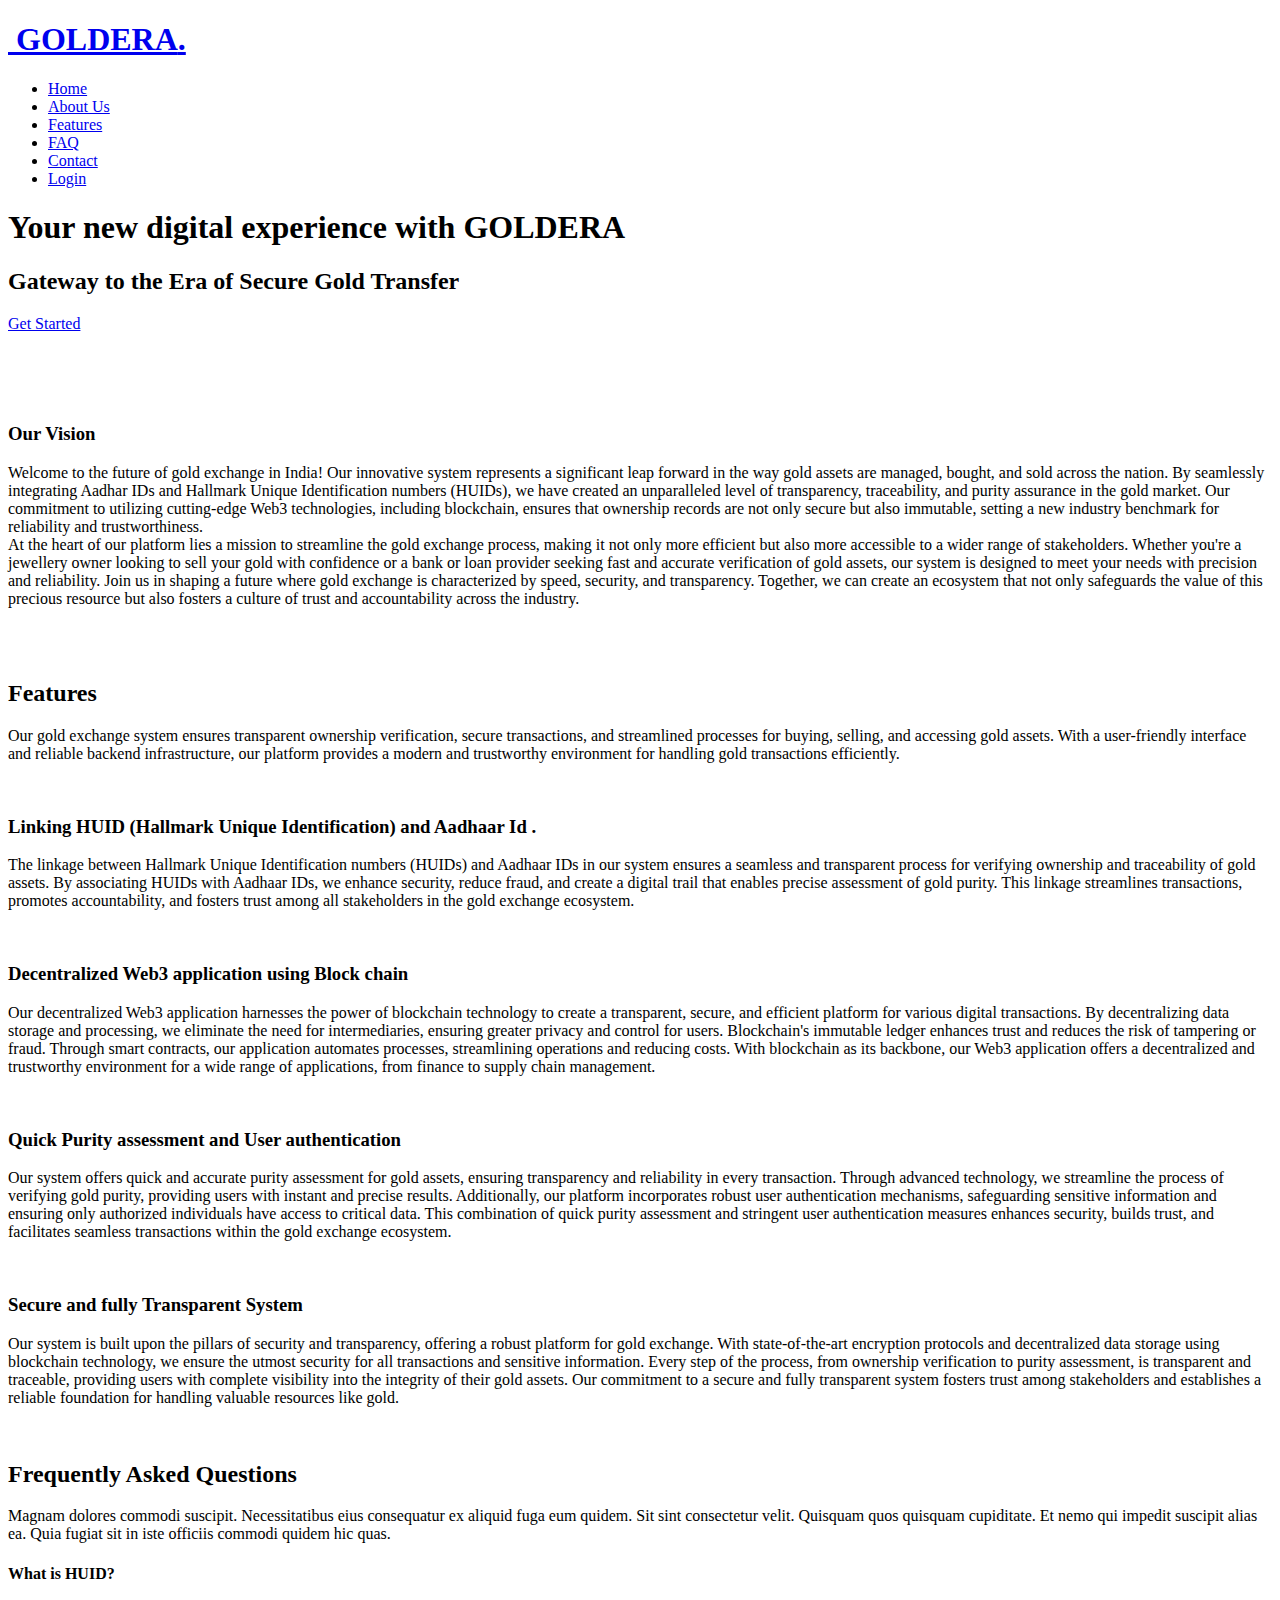
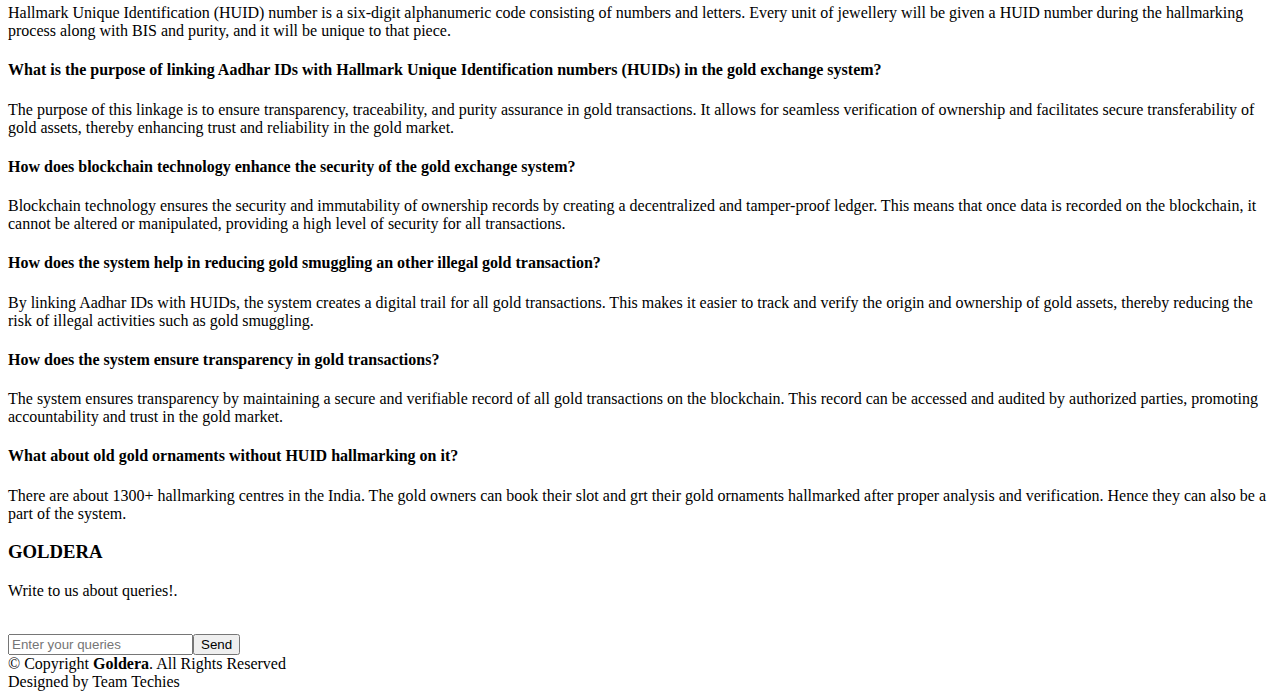
==== index.html @ 52898fe5 "Create index.html" ====
<!DOCTYPE html>
<html lang="en">

<head>
  <meta charset="utf-8">
  <meta content="width=device-width, initial-scale=1.0" name="viewport">
  <title>GOLDERA</title>
  <link href="assets/img/logo.svg" rel="icon">
  <link href="https://fonts.googleapis.com/css?family=Open+Sans:300,300i,400,400i,600,600i,700,700i|Raleway:300,300i,400,400i,500,500i,600,600i,700,700i|Poppins:300,300i,400,400i,500,500i,600,600i,700,700i" rel="stylesheet">

 
  <link href="assets/vendor/aos/aos.css" rel="stylesheet">
  <link href="assets/vendor/bootstrap/css/bootstrap.min.css" rel="stylesheet">
  <link href="assets/vendor/glightbox/css/glightbox.min.css" rel="stylesheet">
  <link href="index.css" rel="stylesheet">

  
</head>

<body>

  
  <header id="header">
    <div class="container d-flex align-items-center justify-content-between">

      <div class="logo">
        <h1><a href="index.html"><img src="assets/img/logo.svg" alt="">  GOLDERA<span>.</span></a></h1>
      </div>

      <nav id="navbar" class="navbar">
        <ul>
          <li><a class="nav-link scrollto active" href="#hero">Home</a></li>
          <li><a class="nav-link scrollto" href="#about">About Us</a></li>
          <li><a class="nav-link scrollto" href="#features">Features</a></li>
          <li><a class="nav-link scrollto" href="#faq">FAQ</a></li>
          <li><a class="nav-link scrollto" href="#footer">Contact</a></li>
          <li><a class="getstarted scrollto" href="#about">Login</a></li>
        </ul>
        <i class="bi bi-list mobile-nav-toggle"></i>
      </nav>

    </div>
  </header>

  <section id="hero">

    <div class="container">
      <div class="row d-flex align-items-center">
      <div class=" col-lg-6 py-5 py-lg-0 order-2 order-lg-1" data-aos="fade-right">
        <h1>Your new digital experience with GOLDERA</h1>
        <h2>Gateway to the Era of Secure Gold Transfer</h2>
        <a href="#about" class="btn-get-started scrollto">Get Started</a>
      </div>
      <div class="col-lg-6 order-1 order-lg-2 hero-img" data-aos="fade-left">
        <img src="assets/img/block1.png" class="img-fluid" alt="">
      </div>
    </div>
    </div>

  </section>
  <br>

  <main id="main">

    <section id="about" class="about section-bg">
      <div class="container">

        <div class="row gy-4">
          <div class="image col-xl-5" data-aos="fade-in"><img src="assets/img/logo.svg" alt=""></div>
          <div class="col-xl-7">
            <br>
            <div class="content d-flex flex-column justify-content-center ps-0 ps-xl-4">
              <h3 data-aos="fade-in" data-aos-delay="100">Our Vision</h3>
              <p data-aos="fade-in">
                Welcome to the future of gold exchange in India! Our innovative system represents a significant leap forward in the way gold assets are managed, bought, and sold across the nation. By seamlessly integrating Aadhar IDs and Hallmark Unique Identification numbers (HUIDs), we have created an unparalleled level of transparency, traceability, and purity assurance in the gold market. Our commitment to utilizing cutting-edge Web3 technologies, including blockchain, ensures that ownership records are not only secure but also immutable, setting a new industry benchmark for reliability and trustworthiness. <br>

At the heart of our platform lies a mission to streamline the gold exchange process, making it not only more efficient but also more accessible to a wider range of stakeholders. Whether you're a jewellery owner looking to sell your gold with confidence or a bank or loan provider seeking fast and accurate verification of gold assets, our system is designed to meet your needs with precision and reliability.

Join us in shaping a future where gold exchange is characterized by speed, security, and transparency. Together, we can create an ecosystem that not only safeguards the value of this precious resource but also fosters a culture of trust and accountability across the industry. 
              </p>
            </div>
          </div>
        </div>

      </div>
    </section>
    <br><br>
    
    <section id="features" class="features section-bg">
      <div class="container">

        <div class="section-title">
          <h2 data-aos="fade-in">Features</h2>
          <p data-aos="fade-in">Our gold exchange system ensures transparent ownership verification, secure transactions, and streamlined processes for buying, selling, and accessing gold assets. With a user-friendly interface and reliable backend infrastructure, our platform provides a modern and trustworthy environment for handling gold transactions efficiently.</p>
        </div>

        <div class="row content">
          <div class="col-md-5" data-aos="fade-right">
            <img src="assets/img/aadhaarhuid.png" class="img-fluid" alt="">
          </div>
          <div class="col-md-7 pt-4" data-aos="fade-left">
            <h3>Linking HUID (Hallmark Unique Identification) and Aadhaar Id .</h3>
            <p>
              The linkage between Hallmark Unique Identification numbers (HUIDs) and Aadhaar IDs in our system ensures a seamless and transparent process for verifying ownership and traceability of gold assets. By associating HUIDs with Aadhaar IDs, we enhance security, reduce fraud, and create a digital trail that enables precise assessment of gold purity. This linkage streamlines transactions, promotes accountability, and fosters trust among all stakeholders in the gold exchange ecosystem.
            </p>
          </div>
        </div>

        <div class="row content">
          <div class="col-md-5 order-1 order-md-2" data-aos="fade-left">
            <img src="assets/img/blockchainlink.png" class="img-fluid" alt="">
          </div>
          <div class="col-md-7 pt-5 order-2 order-md-1" data-aos="fade-right">
            <h3>Decentralized Web3 application using Block chain</h3>
            <p>
              Our decentralized Web3 application harnesses the power of blockchain technology to create a transparent, secure, and efficient platform for various digital transactions. By decentralizing data storage and processing, we eliminate the need for intermediaries, ensuring greater privacy and control for users. Blockchain's immutable ledger enhances trust and reduces the risk of tampering or fraud. Through smart contracts, our application automates processes, streamlining operations and reducing costs. With blockchain as its backbone, our Web3 application offers a decentralized and trustworthy environment for a wide range of applications, from finance to supply chain management.
            </p>
          </div>
        </div>

        <div class="row content">
          <div class="col-md-5" data-aos="fade-right">
            <img src="assets/img/puritycheck.png" class="img-fluid" alt="">
          </div>
          <div class="col-md-7 pt-5" data-aos="fade-left">
            <h3>Quick Purity assessment and User authentication</h3>
            <p>Our system offers quick and accurate purity assessment for gold assets, ensuring transparency and reliability in every transaction. Through advanced technology, we streamline the process of verifying gold purity, providing users with instant and precise results. Additionally, our platform incorporates robust user authentication mechanisms, safeguarding sensitive information and ensuring only authorized individuals have access to critical data. This combination of quick purity assessment and stringent user authentication measures enhances security, builds trust, and facilitates seamless transactions within the gold exchange ecosystem.</p>
          </div>
        </div>

        <div class="row content">
          <div class="col-md-5 order-1 order-md-2" data-aos="fade-left">
            <img src="assets/img/secure.png" class="img-fluid" alt="">
          </div>
          <div class="col-md-7 pt-5 order-2 order-md-1" data-aos="fade-right">
            <h3>Secure and fully Transparent System</h3>
            <p>             
              Our system is built upon the pillars of security and transparency, offering a robust platform for gold exchange. With state-of-the-art encryption protocols and decentralized data storage using blockchain technology, we ensure the utmost security for all transactions and sensitive information. Every step of the process, from ownership verification to purity assessment, is transparent and traceable, providing users with complete visibility into the integrity of their gold assets. Our commitment to a secure and fully transparent system fosters trust among stakeholders and establishes a reliable foundation for handling valuable resources like gold.
            </p>
            
          </div>
        </div>

      </div>
    </section>
    <br>
        

    <section id="faq" class="faq section-bg">
      <div class="container">

        <div class="section-title">
          <h2 data-aos="fade-in">Frequently Asked Questions</h2>
          <p data-aos="fade-in">Magnam dolores commodi suscipit. Necessitatibus eius consequatur ex aliquid fuga eum quidem. Sit sint consectetur velit. Quisquam quos quisquam cupiditate. Et nemo qui impedit suscipit alias ea. Quia fugiat sit in iste officiis commodi quidem hic quas.</p>
        </div>

        <div class="row faq-item d-flex align-items-stretch" data-aos="fade-up">
          <div class="col-lg-5">
            <i class="bx bx-help-circle"></i>
            <h4>What is HUID?</h4>
          </div>
          <div class="col-lg-7">
            <p>
              Hallmark Unique Identification (HUID) number is a six-digit alphanumeric code consisting of numbers and letters. 
              Every unit of jewellery will be given a HUID number during the hallmarking process along with BIS and purity, and it will be unique to that piece.
            </p>
          </div>
        </div>

        <div class="row faq-item d-flex align-items-stretch" data-aos="fade-up" data-aos-delay="100">
          <div class="col-lg-5">
            <i class="bx bx-help-circle"></i>
            <h4>What is the purpose of linking Aadhar IDs with Hallmark Unique Identification numbers (HUIDs) in the gold exchange system?</h4>
          </div>
          <div class="col-lg-7">
            <p>
              The purpose of this linkage is to ensure transparency, traceability, and purity assurance in gold transactions. It allows for seamless verification of ownership and facilitates secure transferability of gold assets, thereby enhancing trust and reliability in the gold market.
            </p>
          </div>
        </div>

        <div class="row faq-item d-flex align-items-stretch" data-aos="fade-up" data-aos-delay="200">
          <div class="col-lg-5">
            <i class="bx bx-help-circle"></i>
            <h4>How does blockchain technology enhance the security of the gold exchange system?</h4>
          </div>
          <div class="col-lg-7">
            <p>
              Blockchain technology ensures the security and immutability of ownership records by creating a decentralized and tamper-proof ledger. This means that once data is recorded on the blockchain, it cannot be altered or manipulated, providing a high level of security for all transactions.
            </p>
          </div>
        </div>

        <div class="row faq-item d-flex align-items-stretch" data-aos="fade-up" data-aos-delay="300">
          <div class="col-lg-5">
            <i class="bx bx-help-circle"></i>
            <h4>How does the system help in reducing gold smuggling an other illegal gold transaction?</h4>
          </div>
          <div class="col-lg-7">
            <p>
              By linking Aadhar IDs with HUIDs, the system creates a digital trail for all gold transactions. This makes it easier to track and verify the origin and ownership of gold assets, thereby reducing the risk of illegal activities such as gold smuggling.
            </p>
          </div>
        </div>

        <div class="row faq-item d-flex align-items-stretch" data-aos="fade-up" data-aos-delay="400">
          <div class="col-lg-5">
            <i class="bx bx-help-circle"></i>
            <h4>How does the system ensure transparency in gold transactions?</h4>
          </div>
          <div class="col-lg-7">
            <p>
              The system ensures transparency by maintaining a secure and verifiable record of all gold transactions on the blockchain. This record can be accessed and audited by authorized parties, promoting accountability and trust in the gold market.
            </p>
          </div>
        </div>

        <div class="row faq-item d-flex align-items-stretch" data-aos="fade-up" data-aos-delay="400">
          <div class="col-lg-5">
            <i class="bx bx-help-circle"></i>
            <h4>What about old gold ornaments without HUID hallmarking on it?</h4>
          </div>
          <div class="col-lg-7">
            <p>
              There are about 1300+ hallmarking centres in the India. The gold owners can book their slot and grt their gold ornaments hallmarked after proper analysis and verification. Hence they can also be a part of the system.
            </p>
          </div>
        </div>

      </div>
    </section>

    

  </main>

  
  <footer id="footer">

    <div class="footer-top">

      <div class="container">

        <div class="row  justify-content-center">
          <div class="col-lg-6">
            <h3>GOLDERA</h3>
            <p>Write to us about queries!.</p><br>
          </div>
        </div>

        <div class="row footer-newsletter justify-content-center">
          <div class="col-lg-6">
            <form action="" method="post">
              <input type="text" name="email" placeholder="Enter your queries"><input type="submit" value="Send">
            </form>
          </div>
        </div>

      </div>
    </div>

    <div class="container footer-bottom clearfix">
      <div class="copyright">
        &copy; Copyright <strong><span>Goldera</span></strong>. All Rights Reserved
      </div>
      <div class="credits">
       
        Designed by <a>Team Techies</a>
      </div>
    </div>
  </footer>

  <a href="#" class="back-to-top d-flex align-items-center justify-content-center"><i class="bi bi-arrow-up-short"></i></a>

 
  <script src="assets/vendor/aos/aos.js"></script>
  <script src="assets/vendor/glightbox/js/glightbox.min.js"></script>
  <script src="assets/vendor/swiper/swiper-bundle.min.js"></script>
  <script src="main.js"></script>

</body>

</html>
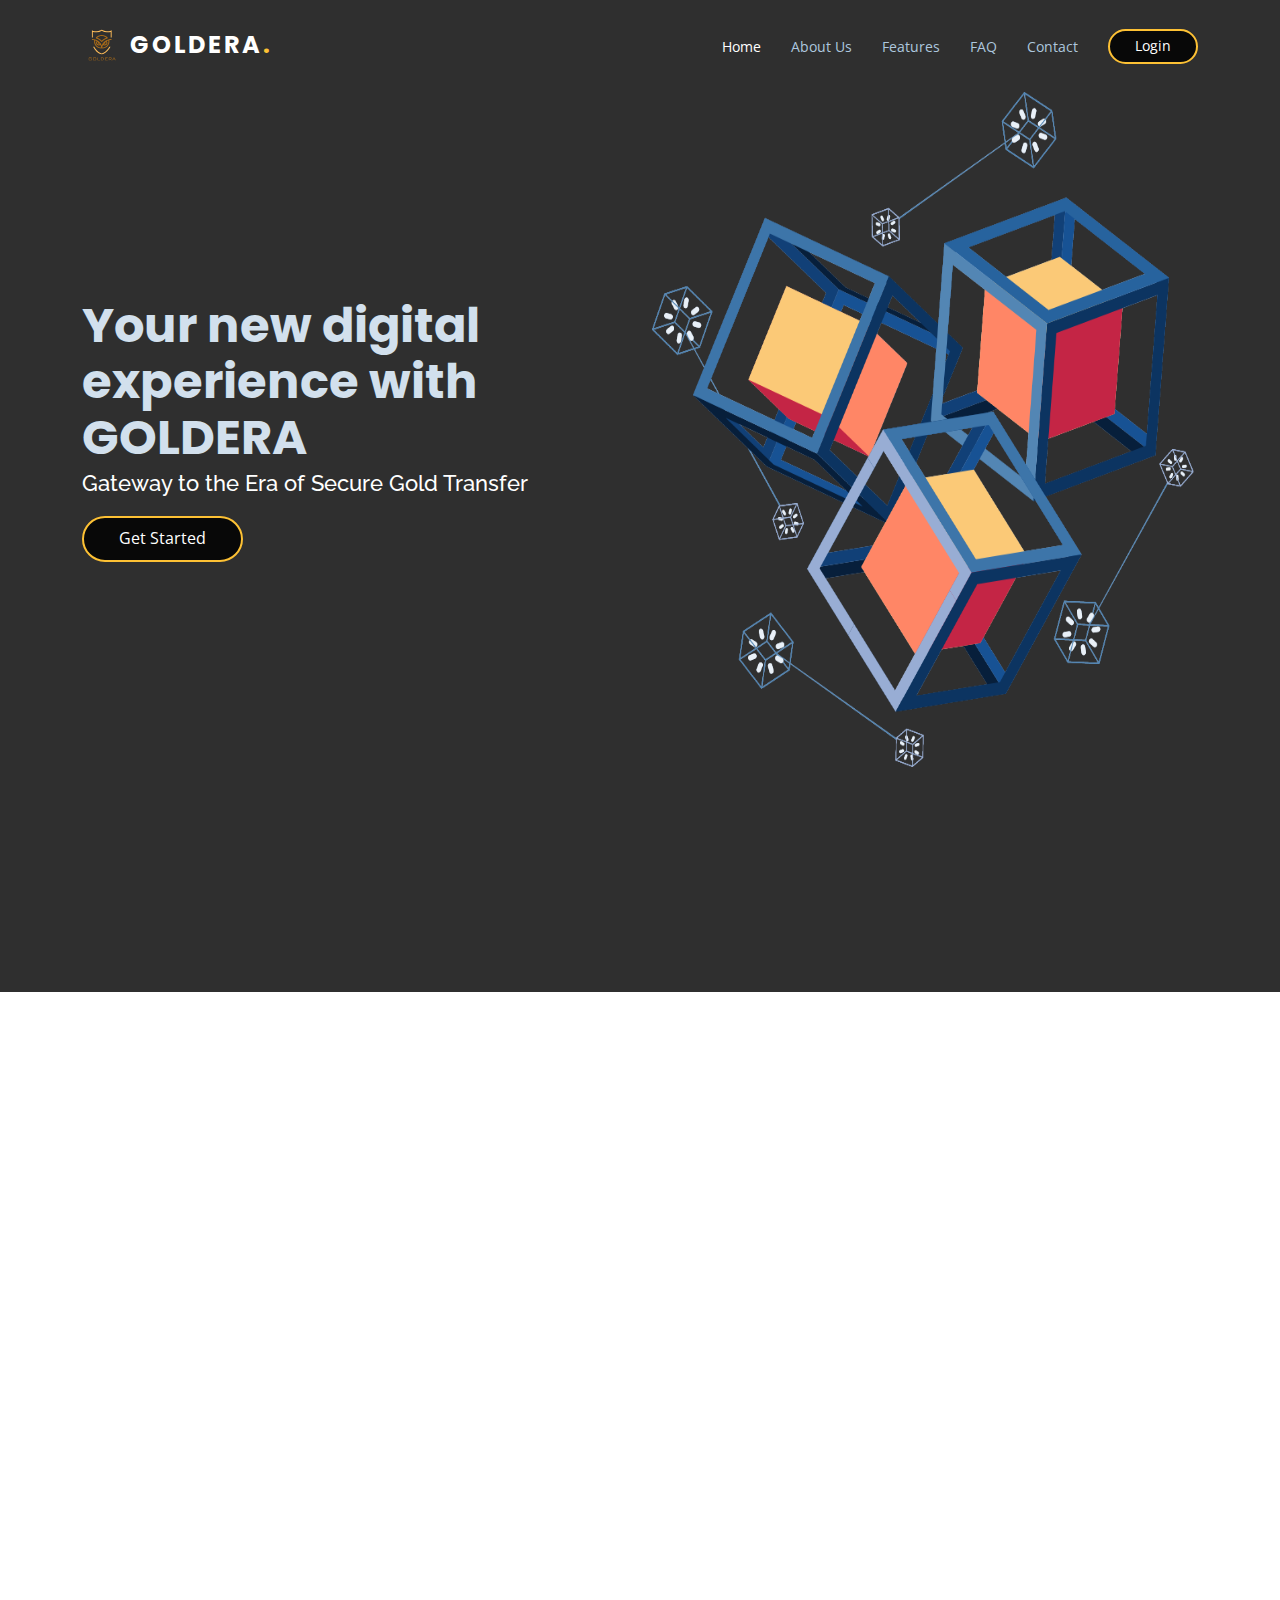
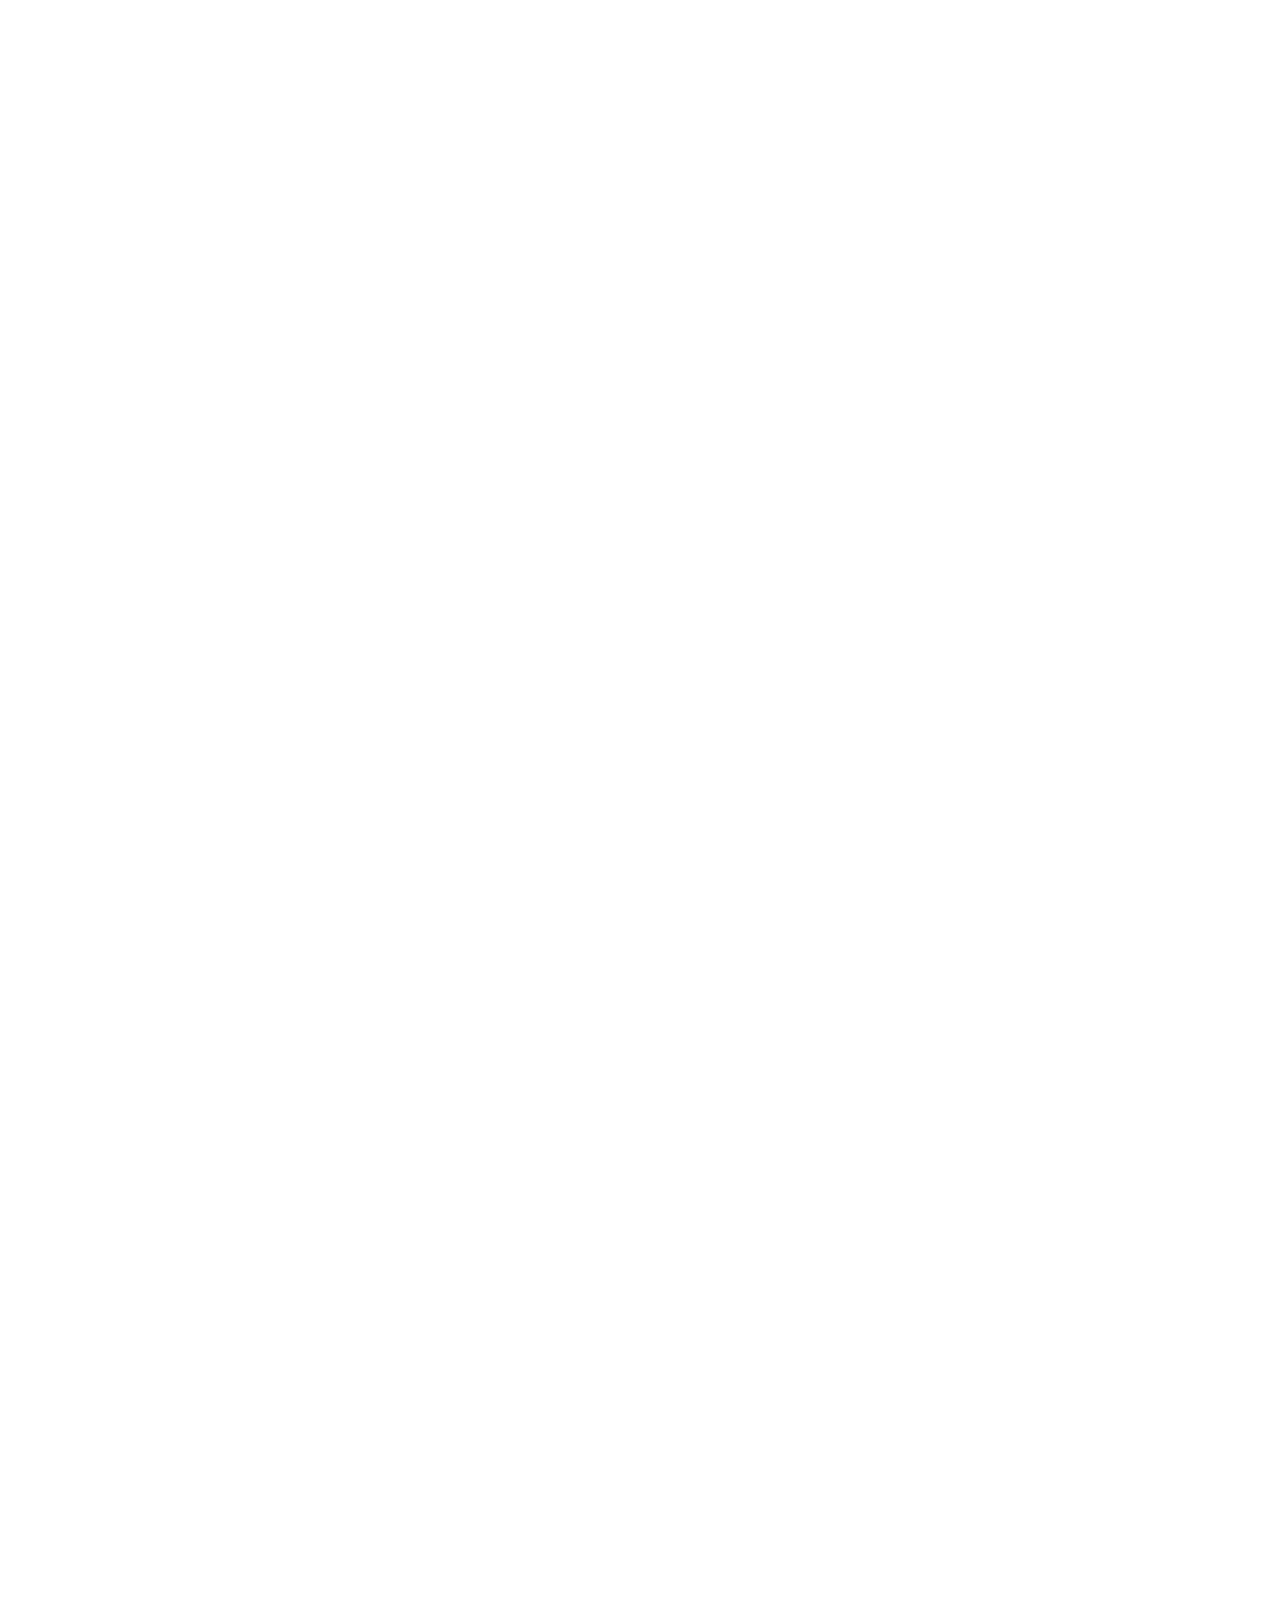
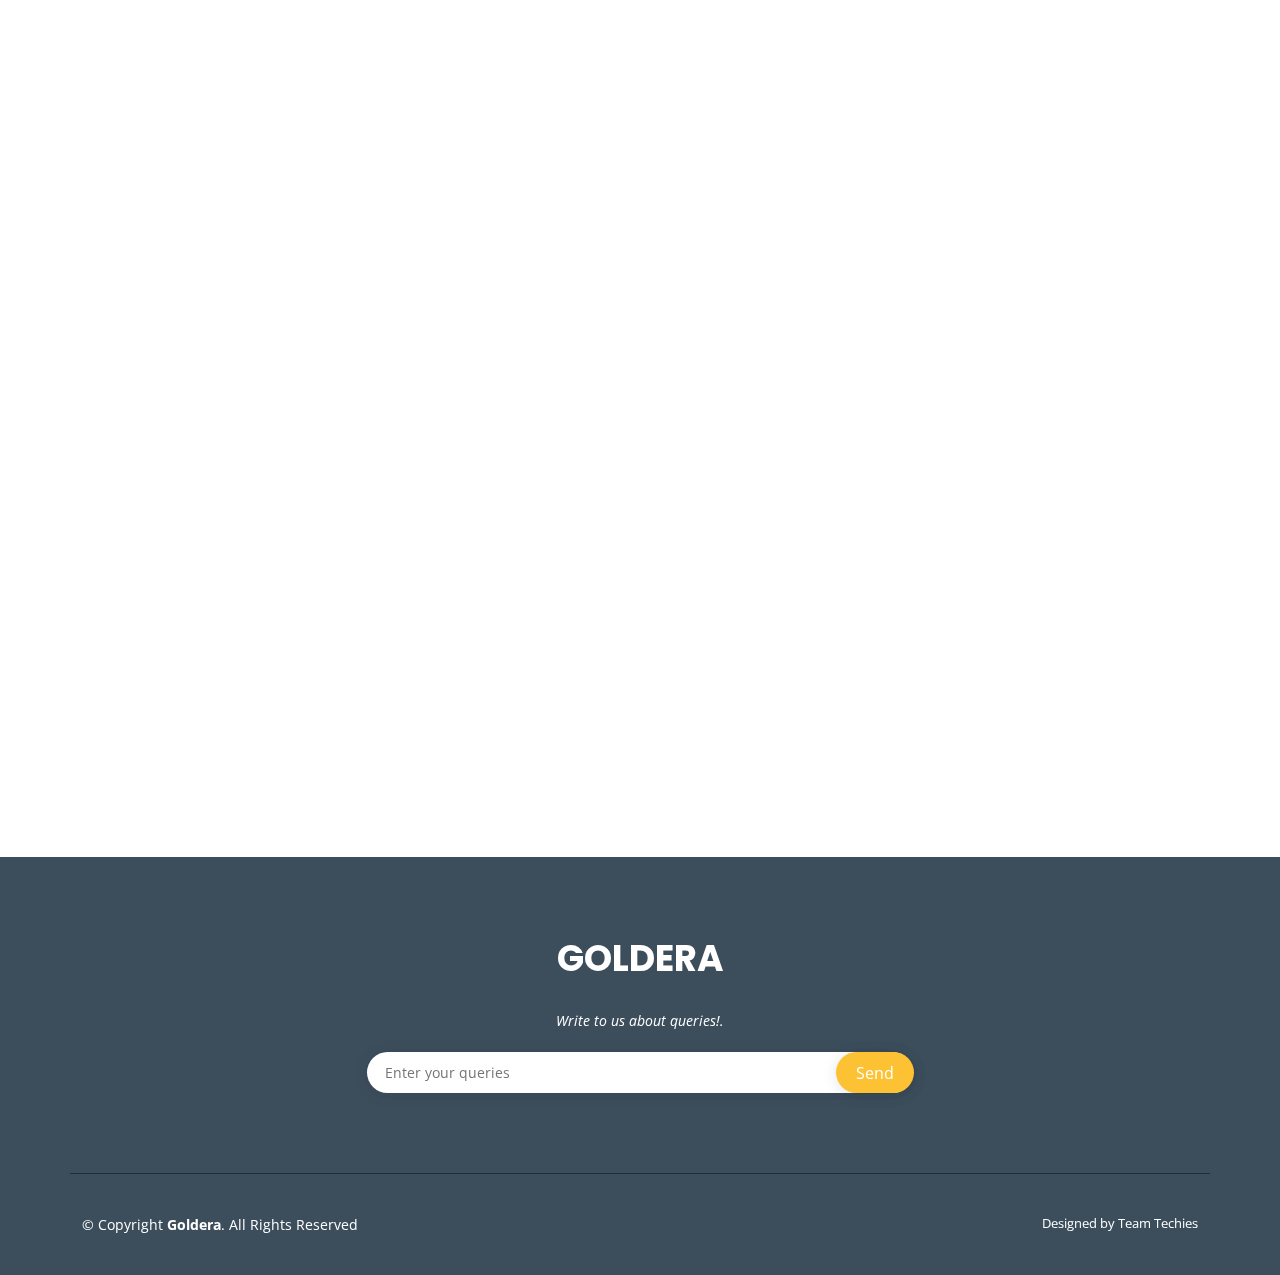
==== commit 39ac54b3: "Update index.html" ====
--- a/index.html
+++ b/index.html
@@ -34,7 +34,7 @@
           <li><a class="nav-link scrollto" href="#features">Features</a></li>
           <li><a class="nav-link scrollto" href="#faq">FAQ</a></li>
           <li><a class="nav-link scrollto" href="#footer">Contact</a></li>
-          <li><a class="getstarted scrollto" href="#about">Login</a></li>
+          <li><a class="getstarted scrollto" href="Homelogin/Homelogin.html">Login</a></li>
         </ul>
         <i class="bi bi-list mobile-nav-toggle"></i>
       </nav>
--- a/index.css
+++ b/index.css
@@ -0,0 +1,314 @@
+body {
+    font-family: "Open Sans", sans-serif;
+    color: #444444;
+    overflow-x: hidden;
+  }
+  
+  a {
+    color: #fdc134;
+    text-decoration: none;
+  }
+  
+  a:hover {
+    color: #fdd067;
+    text-decoration: none;
+  }
+  
+  h1,
+  h2,
+  h3,
+  h4,
+  h5,
+  h6 {
+    font-family: "Raleway", sans-serif;
+  }
+  
+  
+  
+  #header {
+    z-index: 997;
+    transition: all 0.5s;
+    padding: 16px 0;
+    background: rgba(0, 0, 0, 0.816);
+    ;
+  }
+  
+  #header .logo h1 {
+    font-size: 24px;
+    margin: 0;
+    padding: 10px 0;
+    line-height: 1;
+    font-weight: 700;
+    letter-spacing: 3px;
+    text-transform: uppercase;
+    font-family: "Poppins", sans-serif;
+  }
+  
+  #header .logo h1 a,
+  #header .logo h1 a:hover {
+    color: #fff;
+    text-decoration: none;
+  }
+  
+  #header .logo h1 a span,
+  #header .logo h1 a:hover span {
+    color: #fdc134;
+  }
+  
+  #header .logo img {
+    padding: 0;
+    margin: 0;
+    max-height: 40px;
+  }
+  
+  
+  .navbar {
+    padding: 0;
+  }
+  
+  .navbar ul {
+    margin: 0;
+    padding: 0;
+    display: flex;
+    list-style: none;
+    align-items: center;
+  }
+  
+  .navbar li {
+    position: relative;
+  }
+  
+  .navbar a,
+  .navbar a:focus {
+    display: flex;
+    align-items: center;
+    justify-content: space-between;
+    padding: 10px 0 10px 30px;
+    font-size: 14px;
+    color: #adc7de;
+    white-space: nowrap;
+    transition: 0.3s;
+  }
+  
+  .navbar a i,
+  .navbar a:focus i {
+    font-size: 12px;
+    line-height: 0;
+    margin-left: 5px;
+  }
+  
+  .navbar a:hover,
+  .navbar .active,
+  .navbar .active:focus,
+  .navbar li:hover>a {
+    color: #fff;
+  }
+  
+  .navbar .getstarted,
+  .navbar .getstarted:focus {
+    background: rgba(0, 0, 0, 0.816);
+    color: #fff;
+    padding: 4px 25px 6px 25px;
+    margin-left: 30px;
+    border-radius: 50px;
+    border: 2px solid #fdc134;
+  }
+  
+  .navbar .getstarted:hover,
+  .navbar .getstarted:focus:hover {
+    background: #fdc134;
+    color: #213b52;
+  }
+  
+  #hero {
+    width: 100%;
+    height: 100vh;
+    padding: 0 0 0 0;
+    background-color: rgba(0, 0, 0, 0.816);
+    /
+  }
+  
+  #hero h1 {
+    margin: 0 0 15px 0;
+    font-size: 48px;
+    font-weight: 700;
+    line-height: 56px; 
+    color: #d2e0ed;
+    font-family: "Poppins", sans-serif;
+  }
+  
+  #hero h2 {
+    color: #fff;
+    margin-bottom: 30px;
+    font-size: 22px;
+    font-weight: 400px;
+    line-height: 5px;
+  }
+  
+  #hero .btn-get-started {
+    background: rgba(0, 0, 0, 0.816);
+    color: #fff;
+    border-radius: 50px;
+    padding: 8px 35px 10px 35px;
+    border: 2px solid #fdc134;
+    transition: all ease-in-out 0.3s;
+    display: inline-block;
+  
+  }
+  
+  #hero .btn-get-started:hover {
+    background: transparent;
+    background: #fdc134;
+    color: #213b52;
+  }
+  
+  #hero .hero-img img {
+    width: 100%;
+    height: 75vh;
+  }
+  
+  
+  .about .content h3 {
+    font-weight: 700;
+    font-size: 34px;
+    color: #213b52;
+  }
+  
+  .about .content p {
+    margin-bottom: 0;
+  }
+  
+  .about .image {
+    background: url("") center center no-repeat;
+    background-size: cover;
+    min-height: 350px;
+  }
+  
+  .faq .faq-item {
+    margin: 20px 0;
+    padding: 20px 0;
+    border-bottom: 1px solid #dde8f1;
+  }
+  
+  .faq .faq-item i {
+    color: #9bbbd7;
+    font-size: 20px;
+    float: left;
+    line-height: 0;
+    padding: 13px 0 0 0;
+    margin: 0;
+  }
+  
+  .faq .faq-item h4 {
+    font-size: 16px;
+    line-height: 26px;
+    font-weight: 500;
+    margin: 0 0 10px 28px;
+    font-family: "Poppins", sans-serif;
+  }
+  
+  .faq .faq-item p {
+    font-size: 15px;
+  }
+  
+  
+  #footer {
+    background: url("../img/footer-bg.jpg") center center no-repeat;
+    color: #fff;
+    font-size: 14px;
+    position: relative;
+  }
+  
+  #footer::before {
+    content: "";
+    position: absolute;
+    left: 0;
+    right: 0;
+    top: 0;
+    bottom: 0;
+    background: rgba(26, 46, 64, 0.85);
+    z-index: 1;
+  }
+  
+  #footer .footer-top {
+    position: relative;
+    z-index: 2;
+    text-align: center;
+    padding: 80px 0;
+  }
+  
+  #footer .footer-top h3 {
+    font-size: 36px;
+    font-weight: 700;
+    color: #fff;
+    position: relative;
+    font-family: "Poppins", sans-serif;
+    padding-bottom: 0;
+    margin-bottom: 0;
+  }
+  
+  #footer .footer-top p {
+    font-size: 15;
+    font-style: italic;
+    margin: 30px 0 0 0;
+    padding: 0;
+  }
+  
+  
+  #footer .footer-top .footer-newsletter form {
+    background: #fff;
+    padding: 6px 10px;
+    position: relative;
+    border-radius: 50px;
+    box-shadow: 0px 2px 15px rgba(0, 0, 0, 0.1);
+    text-align: left;
+  }
+  
+  #footer .footer-top .footer-newsletter form input[type=text] {
+    border: 0;
+    padding: 4px 8px;
+    width: calc(100% - 100px);
+  }
+  
+  #footer .footer-top .footer-newsletter form input[type=submit] {
+    position: absolute;
+    top: 0;
+    right: -1px;
+    bottom: 0;
+    border: 0;
+    background: none;
+    font-size: 16px;
+    padding: 0 20px;
+    background: #fdc134;
+    color: #fff;
+    transition: 0.3s;
+    border-radius: 50px;
+    box-shadow: 0px 2px 15px rgba(0, 0, 0, 0.1);
+  }
+  
+  #footer .footer-top .footer-newsletter form input[type=submit]:hover {
+    background: #fcb102;
+  }
+  
+  
+  
+  #footer .footer-bottom {
+    border-top: 1px solid #1a2e40;
+    z-index: 2;
+    position: relative;
+    padding-top: 40px;
+    padding-bottom: 40px;
+  }
+  
+  #footer .copyright {
+    text-align: center;
+    float: left;
+  }
+  
+  #footer .credits {
+    float: right;
+    text-align: center;
+    font-size: 13px;
+  }
+  
+  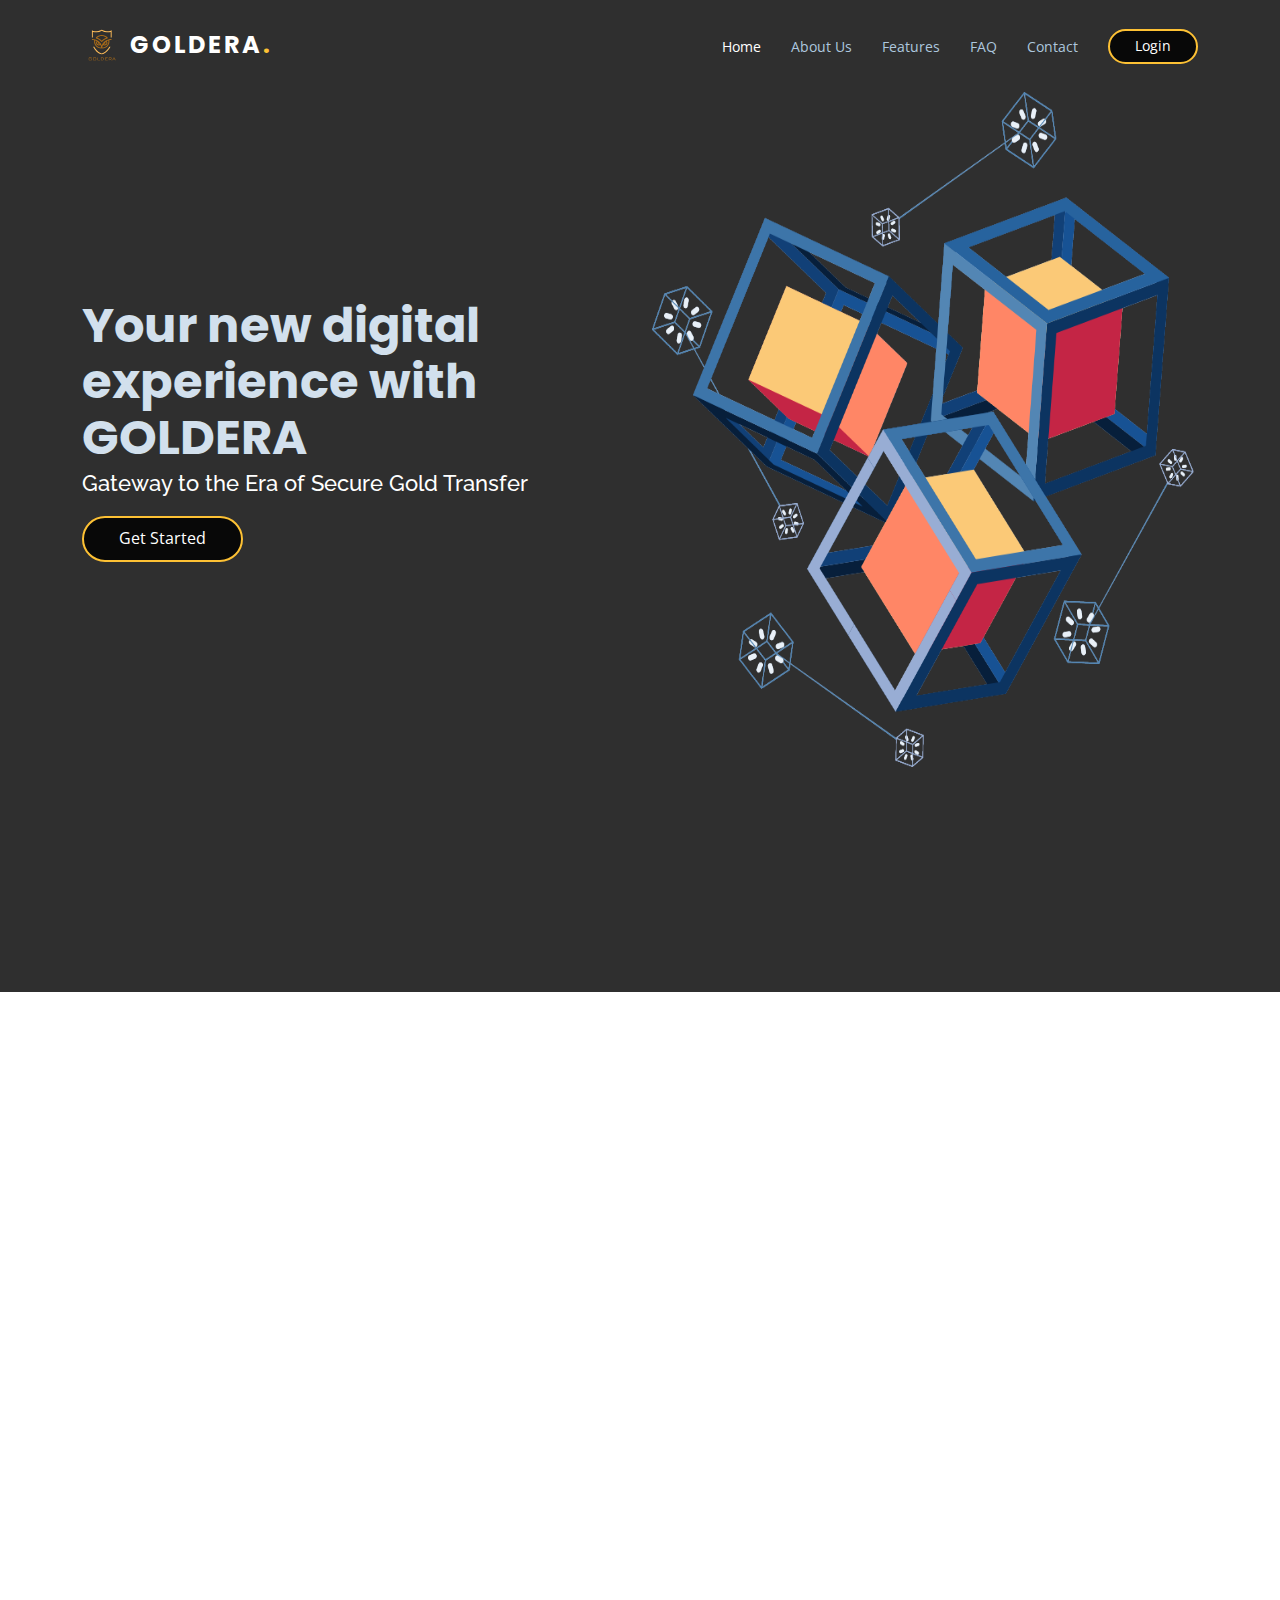
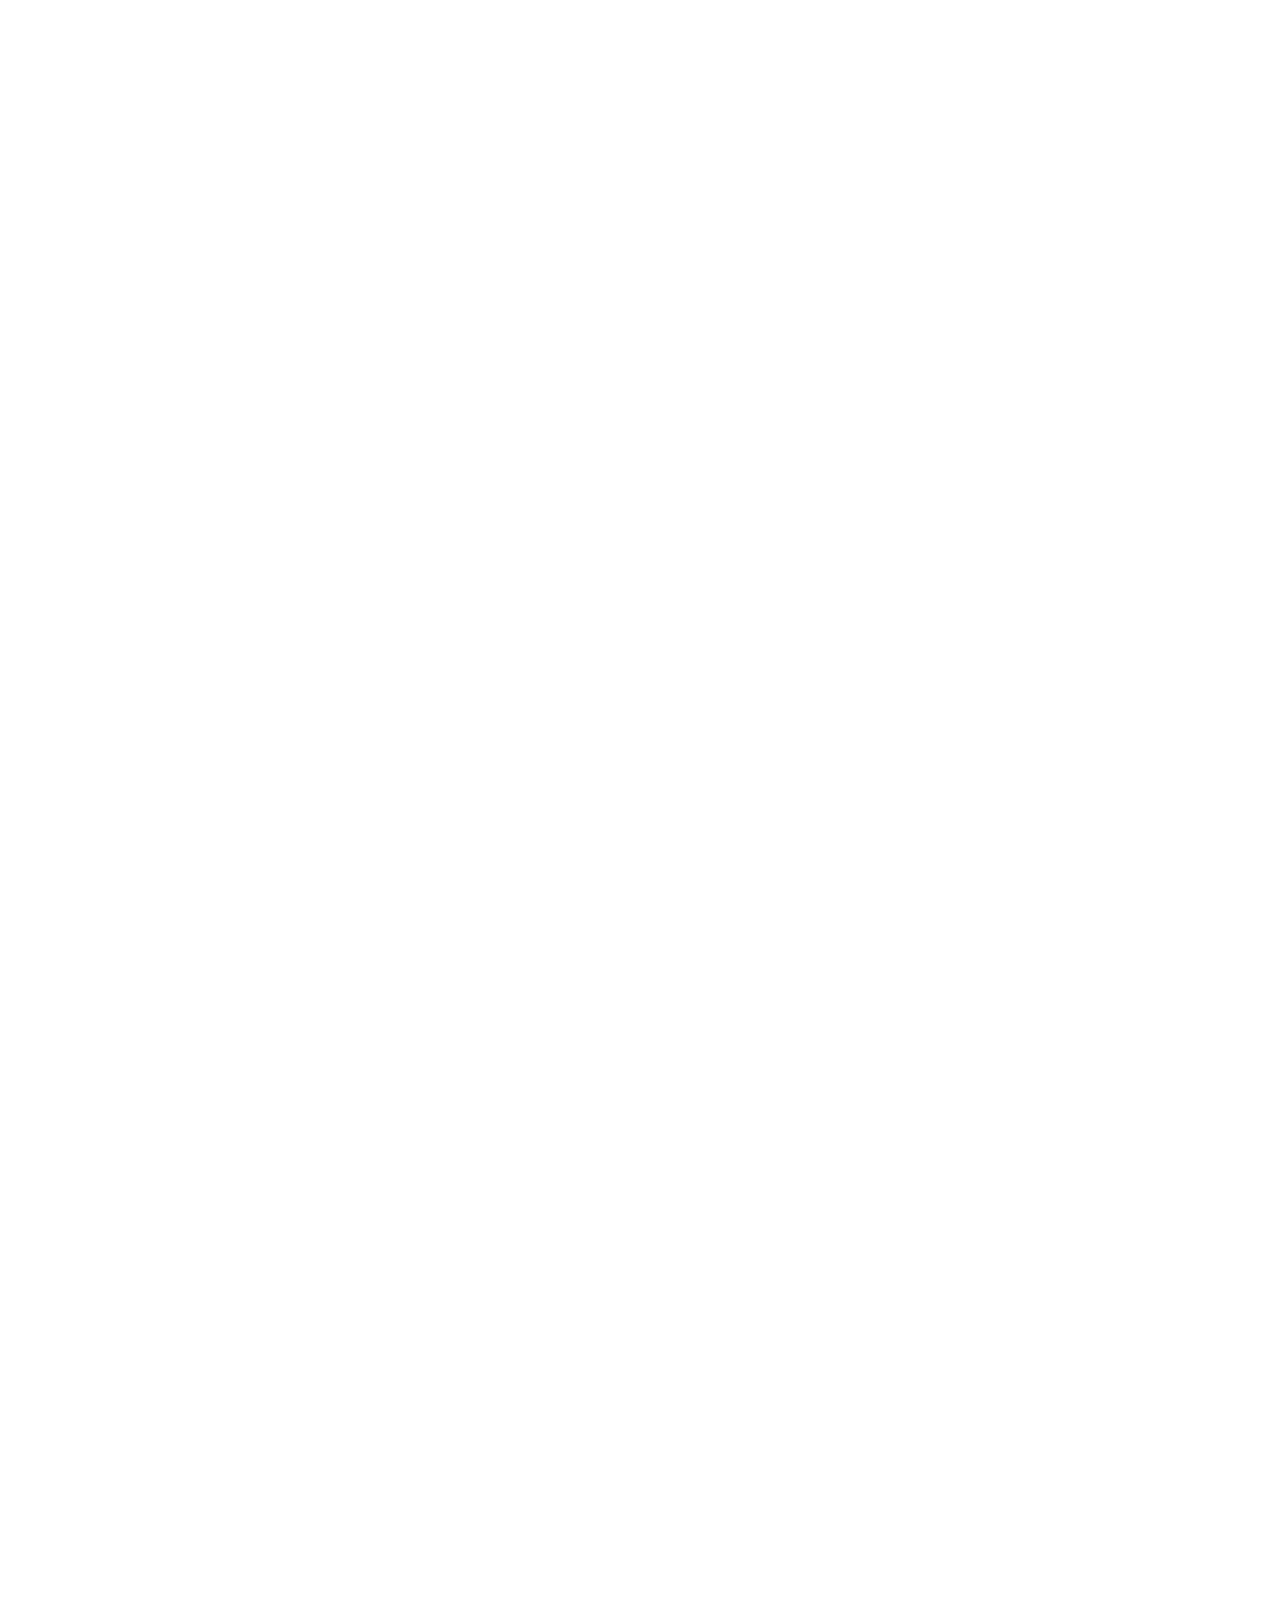
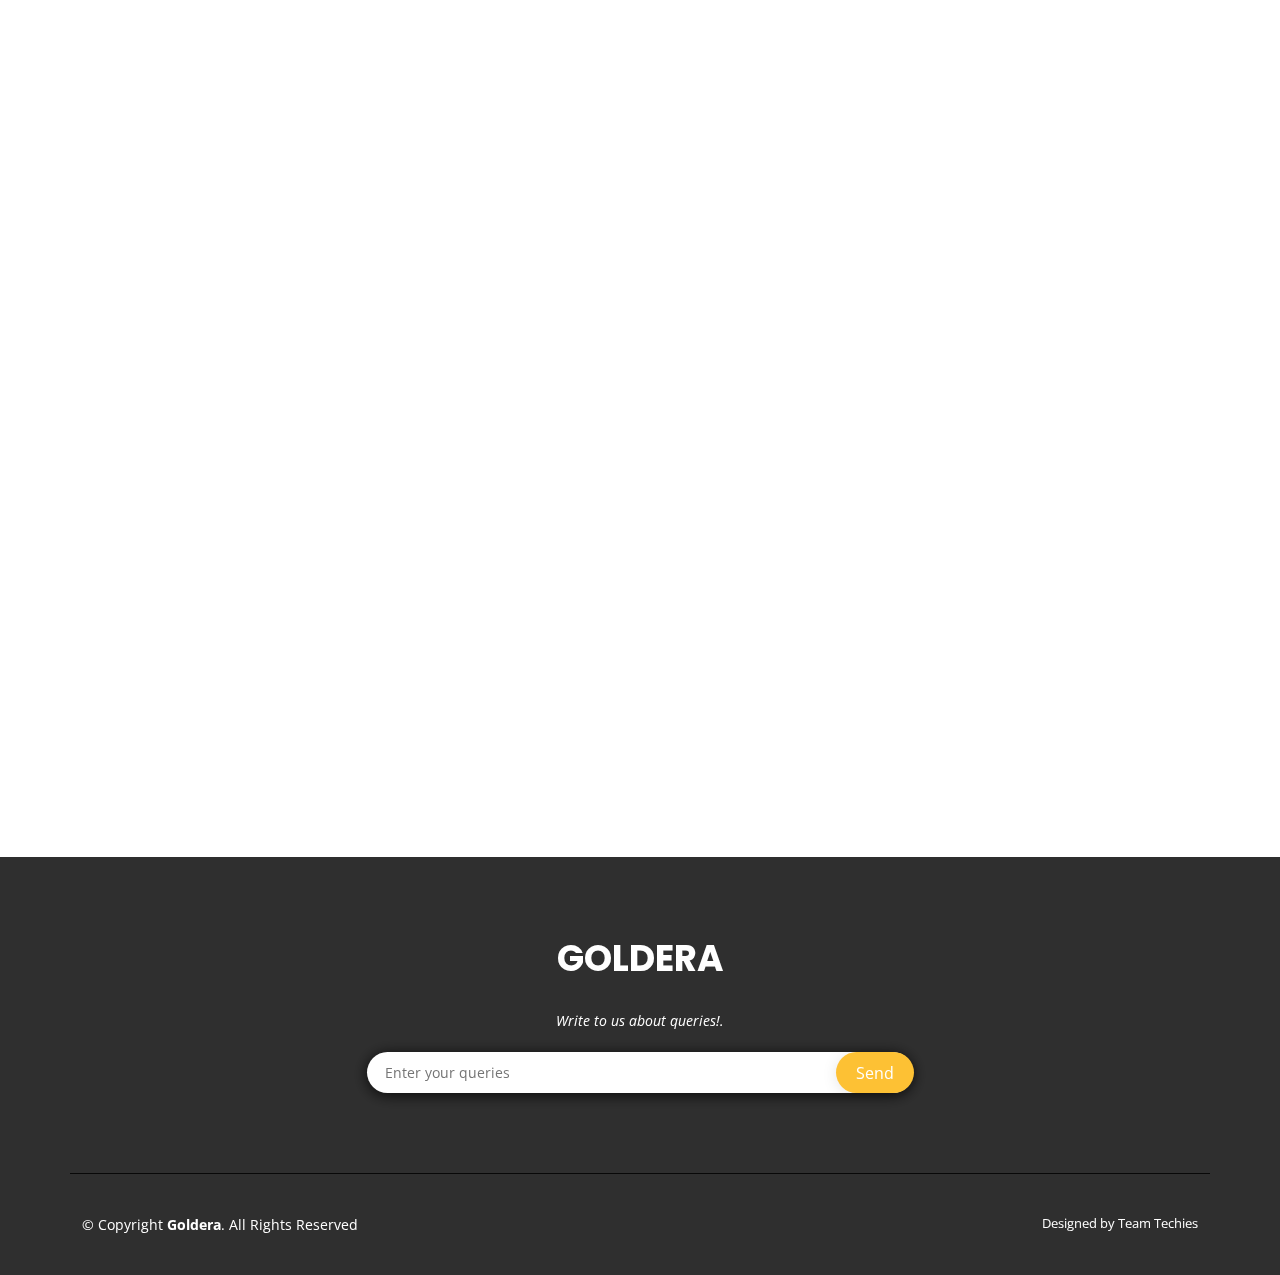
==== commit 8798c806: "Update index.html" ====
--- a/index.html
+++ b/index.html
@@ -4,8 +4,8 @@
 <head>
   <meta charset="utf-8">
   <meta content="width=device-width, initial-scale=1.0" name="viewport">
+  <link href="./assets/img/logo.svg" rel="icon">
   <title>GOLDERA</title>
-  <link href="assets/img/logo.svg" rel="icon">
   <link href="https://fonts.googleapis.com/css?family=Open+Sans:300,300i,400,400i,600,600i,700,700i|Raleway:300,300i,400,400i,500,500i,600,600i,700,700i|Poppins:300,300i,400,400i,500,500i,600,600i,700,700i" rel="stylesheet">
 
  
--- a/index.css
+++ b/index.css
@@ -226,7 +226,7 @@
     right: 0;
     top: 0;
     bottom: 0;
-    background: rgba(26, 46, 64, 0.85);
+    background: rgba(0, 0, 0, 0.816);
     z-index: 1;
   }
   
@@ -260,7 +260,7 @@
     padding: 6px 10px;
     position: relative;
     border-radius: 50px;
-    box-shadow: 0px 2px 15px rgba(0, 0, 0, 0.1);
+    box-shadow: 0px 2px 15px rgba(0, 0, 0, 0.816);
     text-align: left;
   }
   
@@ -290,10 +290,8 @@
     background: #fcb102;
   }
   
-  
-  
   #footer .footer-bottom {
-    border-top: 1px solid #1a2e40;
+    border-top: 1px solid  rgba(0, 0, 0, 0.816);
     z-index: 2;
     position: relative;
     padding-top: 40px;
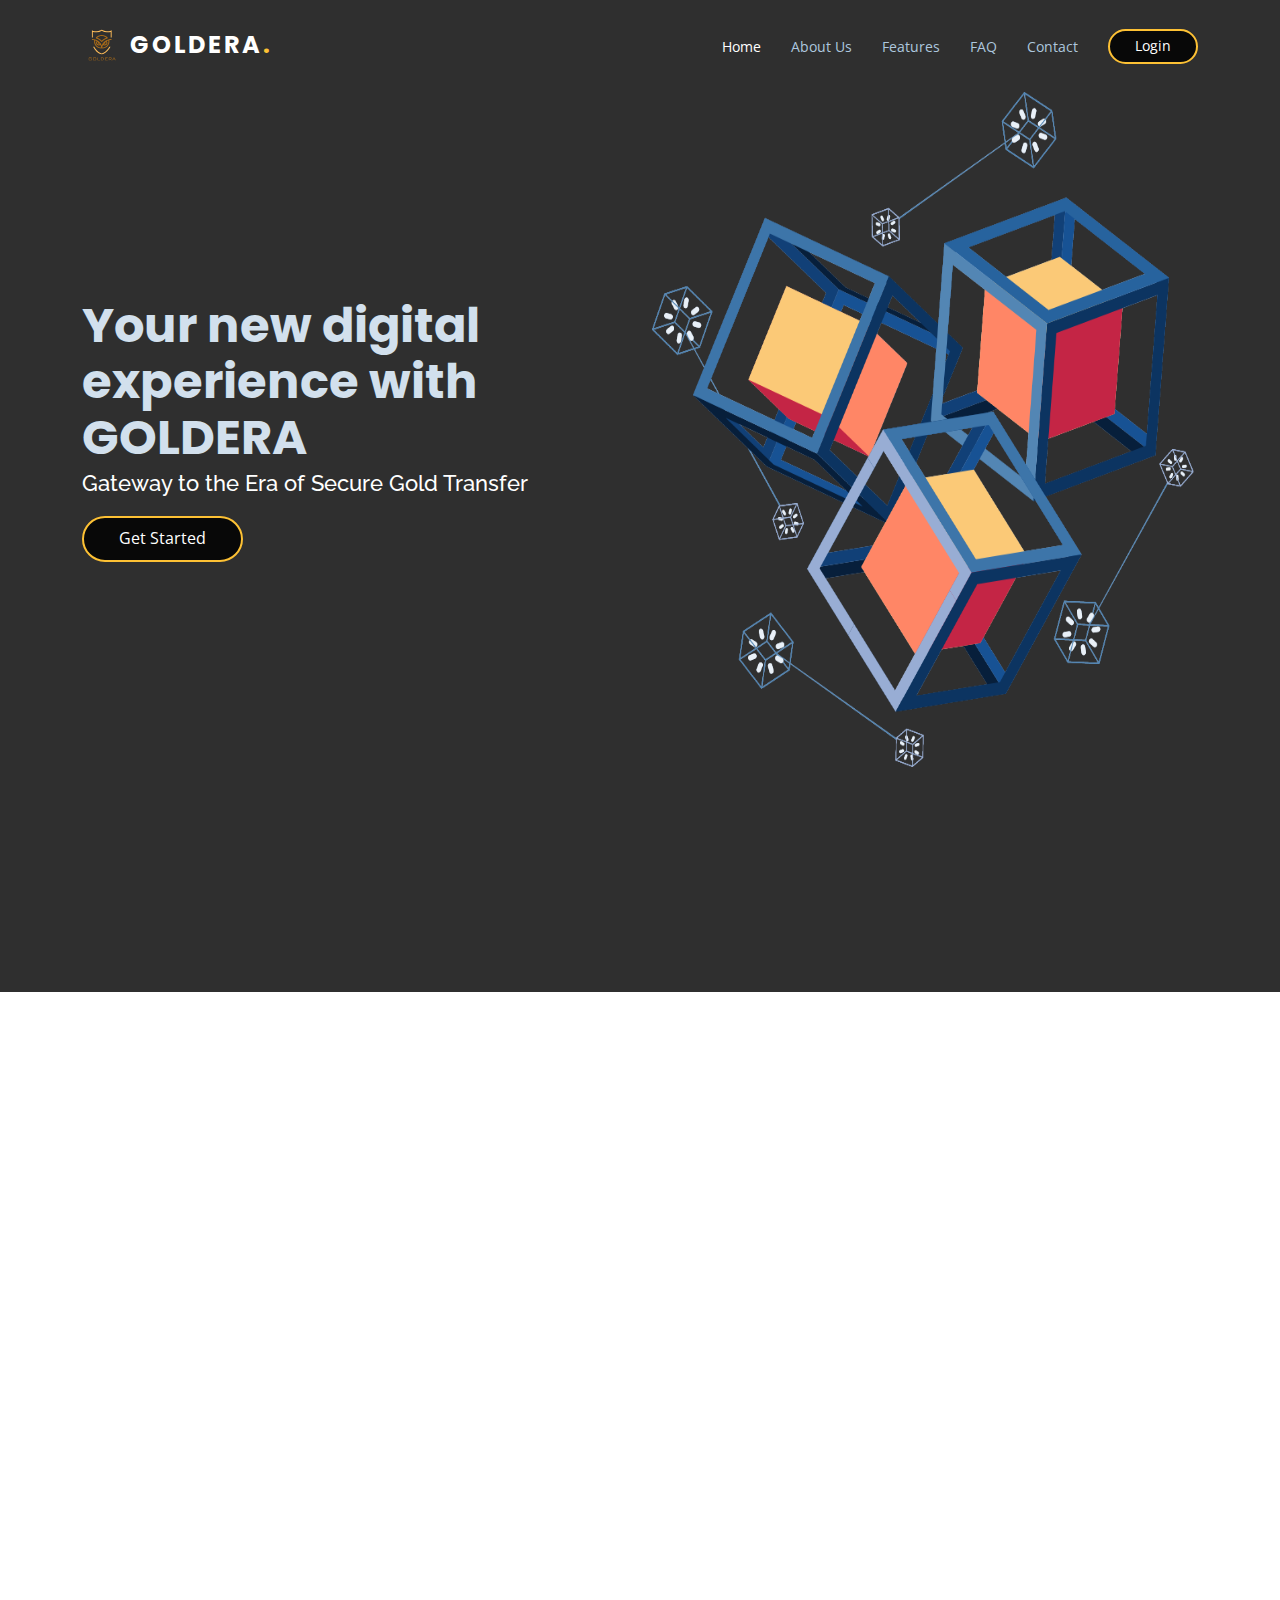
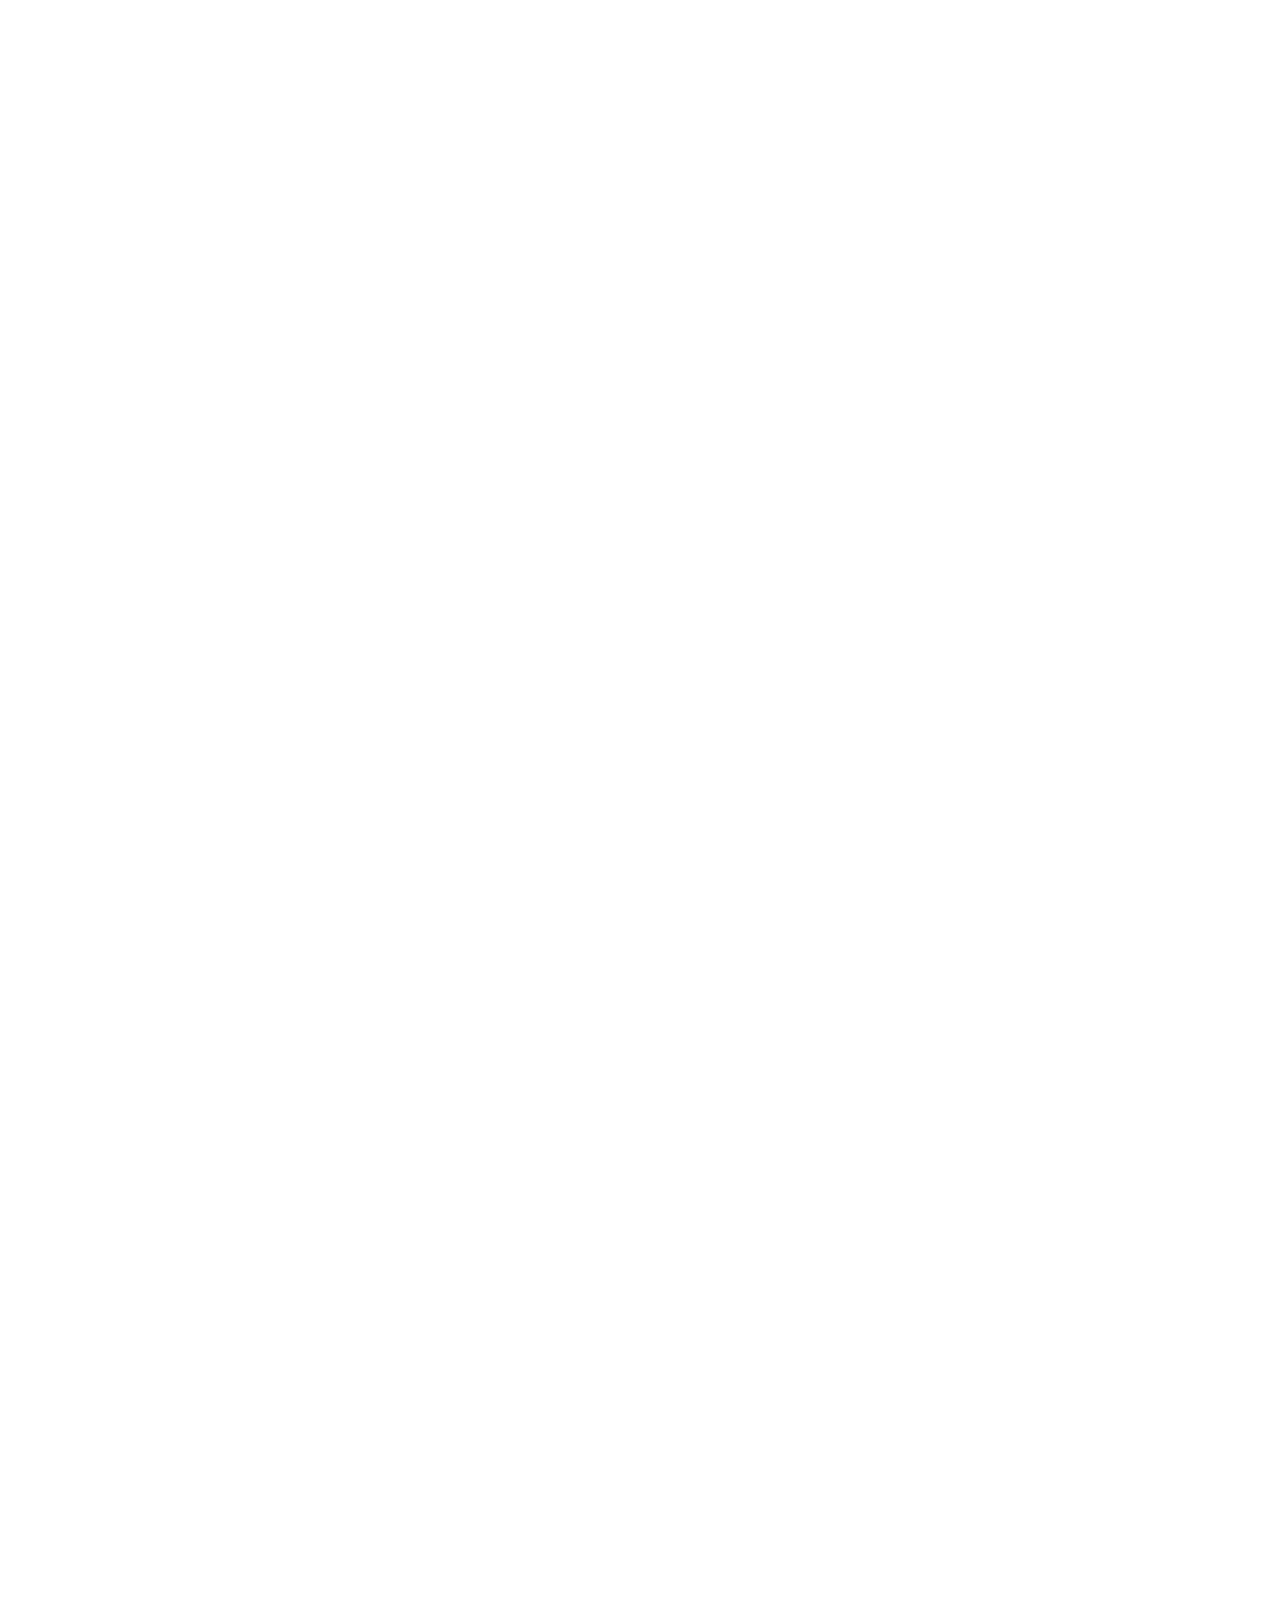
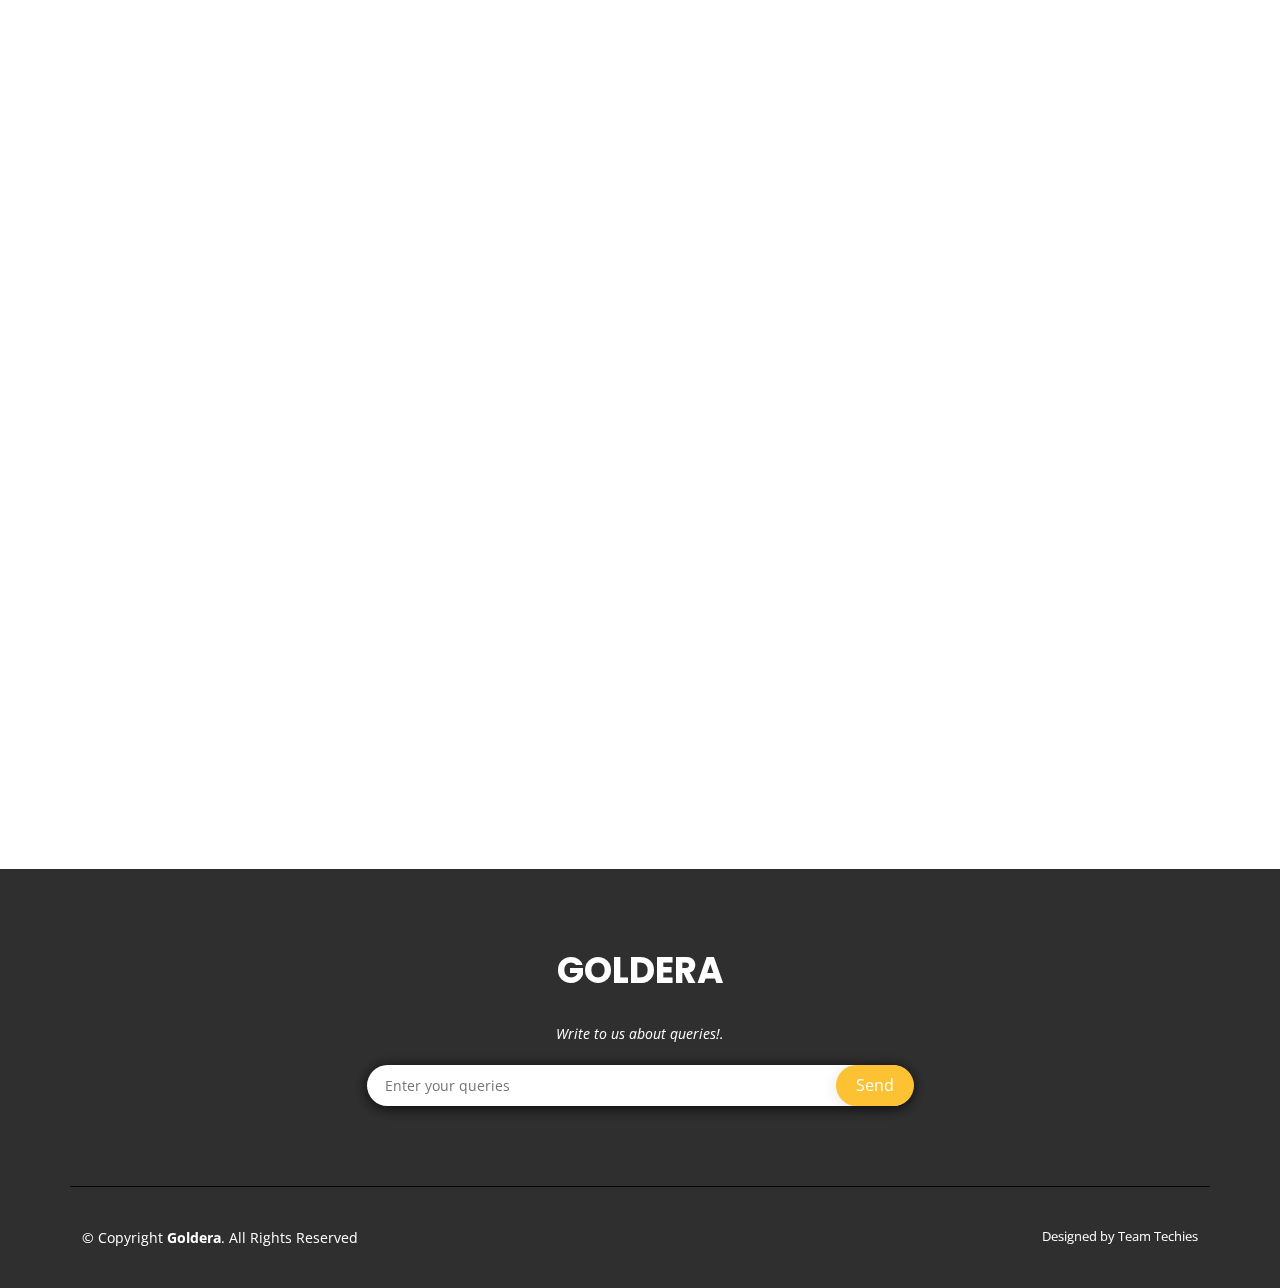
==== commit 65a30e24: "Update index.html" ====
--- a/index.html
+++ b/index.html
@@ -90,7 +90,7 @@
       <div class="container">
 
         <div class="section-title">
-          <h2 data-aos="fade-in">Features</h2>
+          <h2 data-aos="fade-in"><strong>Features</strong></h2>
           <p data-aos="fade-in">Our gold exchange system ensures transparent ownership verification, secure transactions, and streamlined processes for buying, selling, and accessing gold assets. With a user-friendly interface and reliable backend infrastructure, our platform provides a modern and trustworthy environment for handling gold transactions efficiently.</p>
         </div>
 
@@ -150,7 +150,7 @@
       <div class="container">
 
         <div class="section-title">
-          <h2 data-aos="fade-in">Frequently Asked Questions</h2>
+          <h2 data-aos="fade-in"><strong>Frequently Asked Questions</strong></h2>
           <p data-aos="fade-in">Magnam dolores commodi suscipit. Necessitatibus eius consequatur ex aliquid fuga eum quidem. Sit sint consectetur velit. Quisquam quos quisquam cupiditate. Et nemo qui impedit suscipit alias ea. Quia fugiat sit in iste officiis commodi quidem hic quas.</p>
         </div>
 
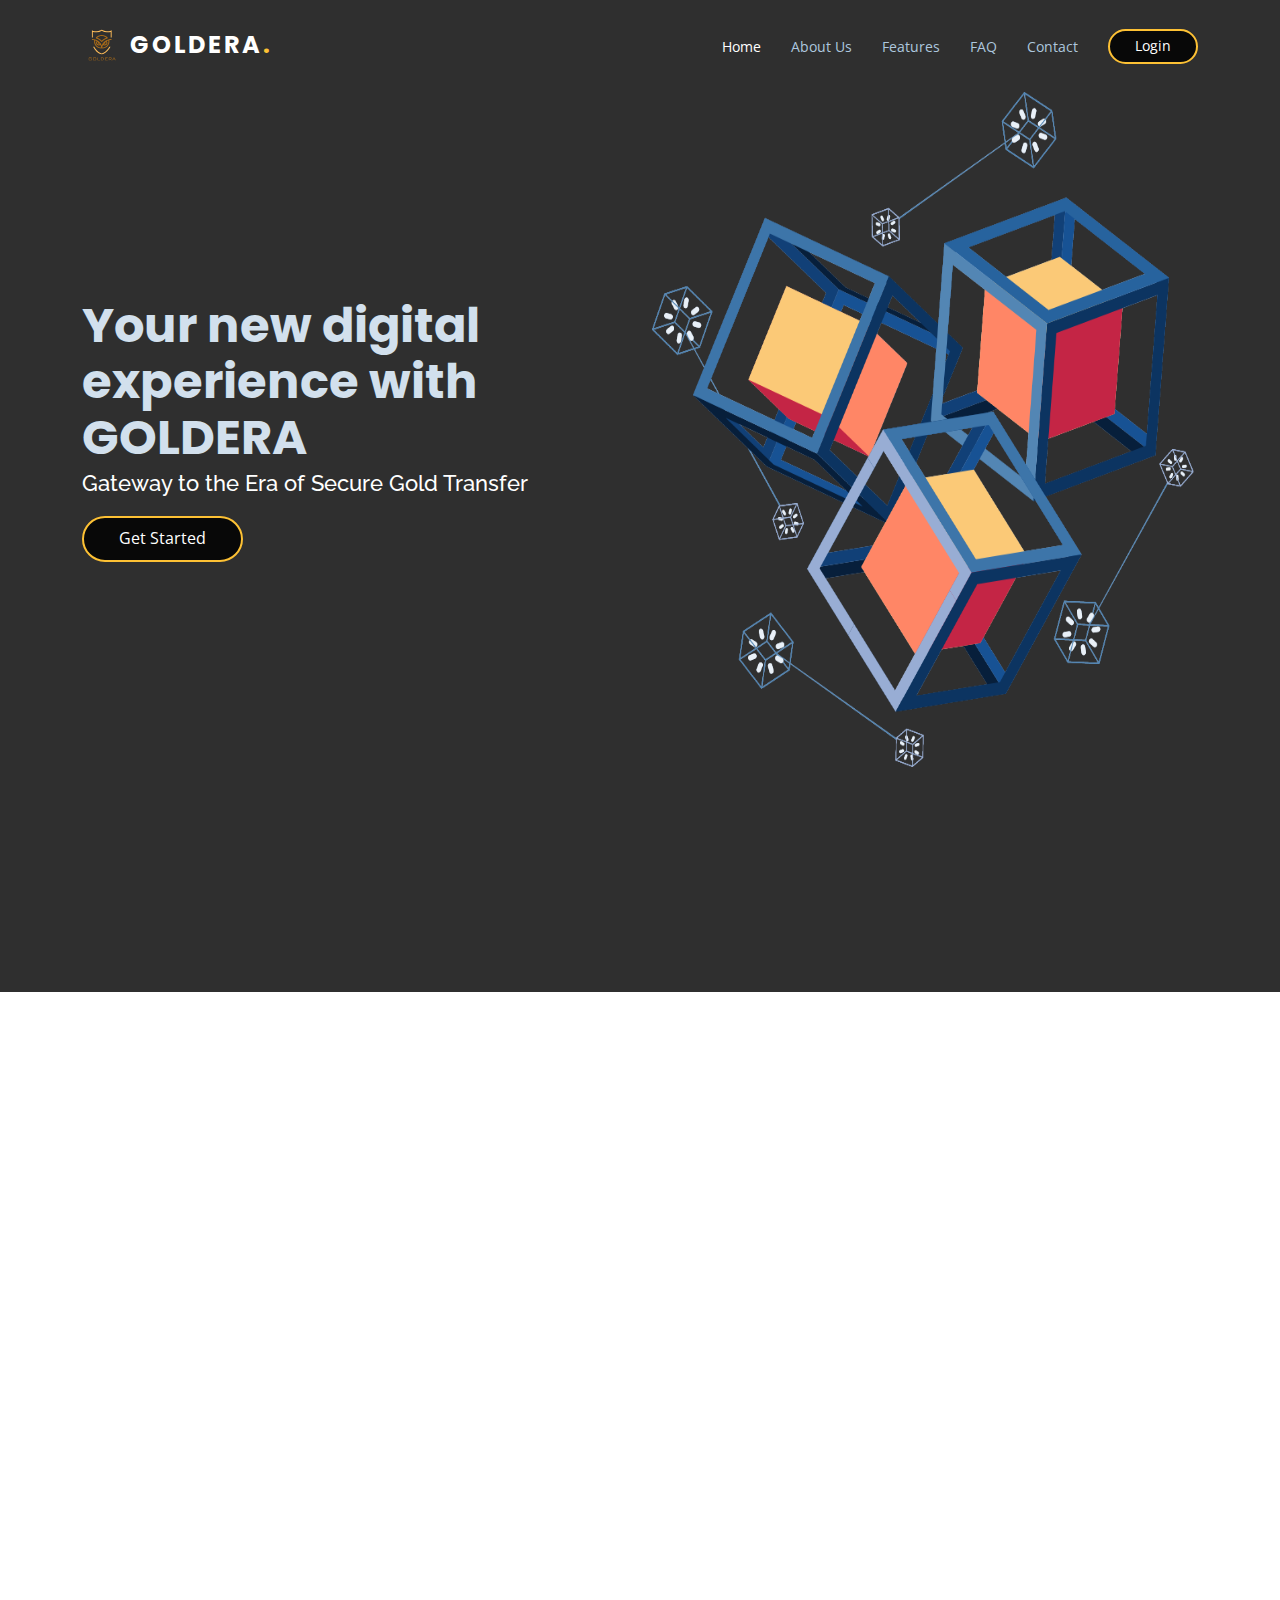
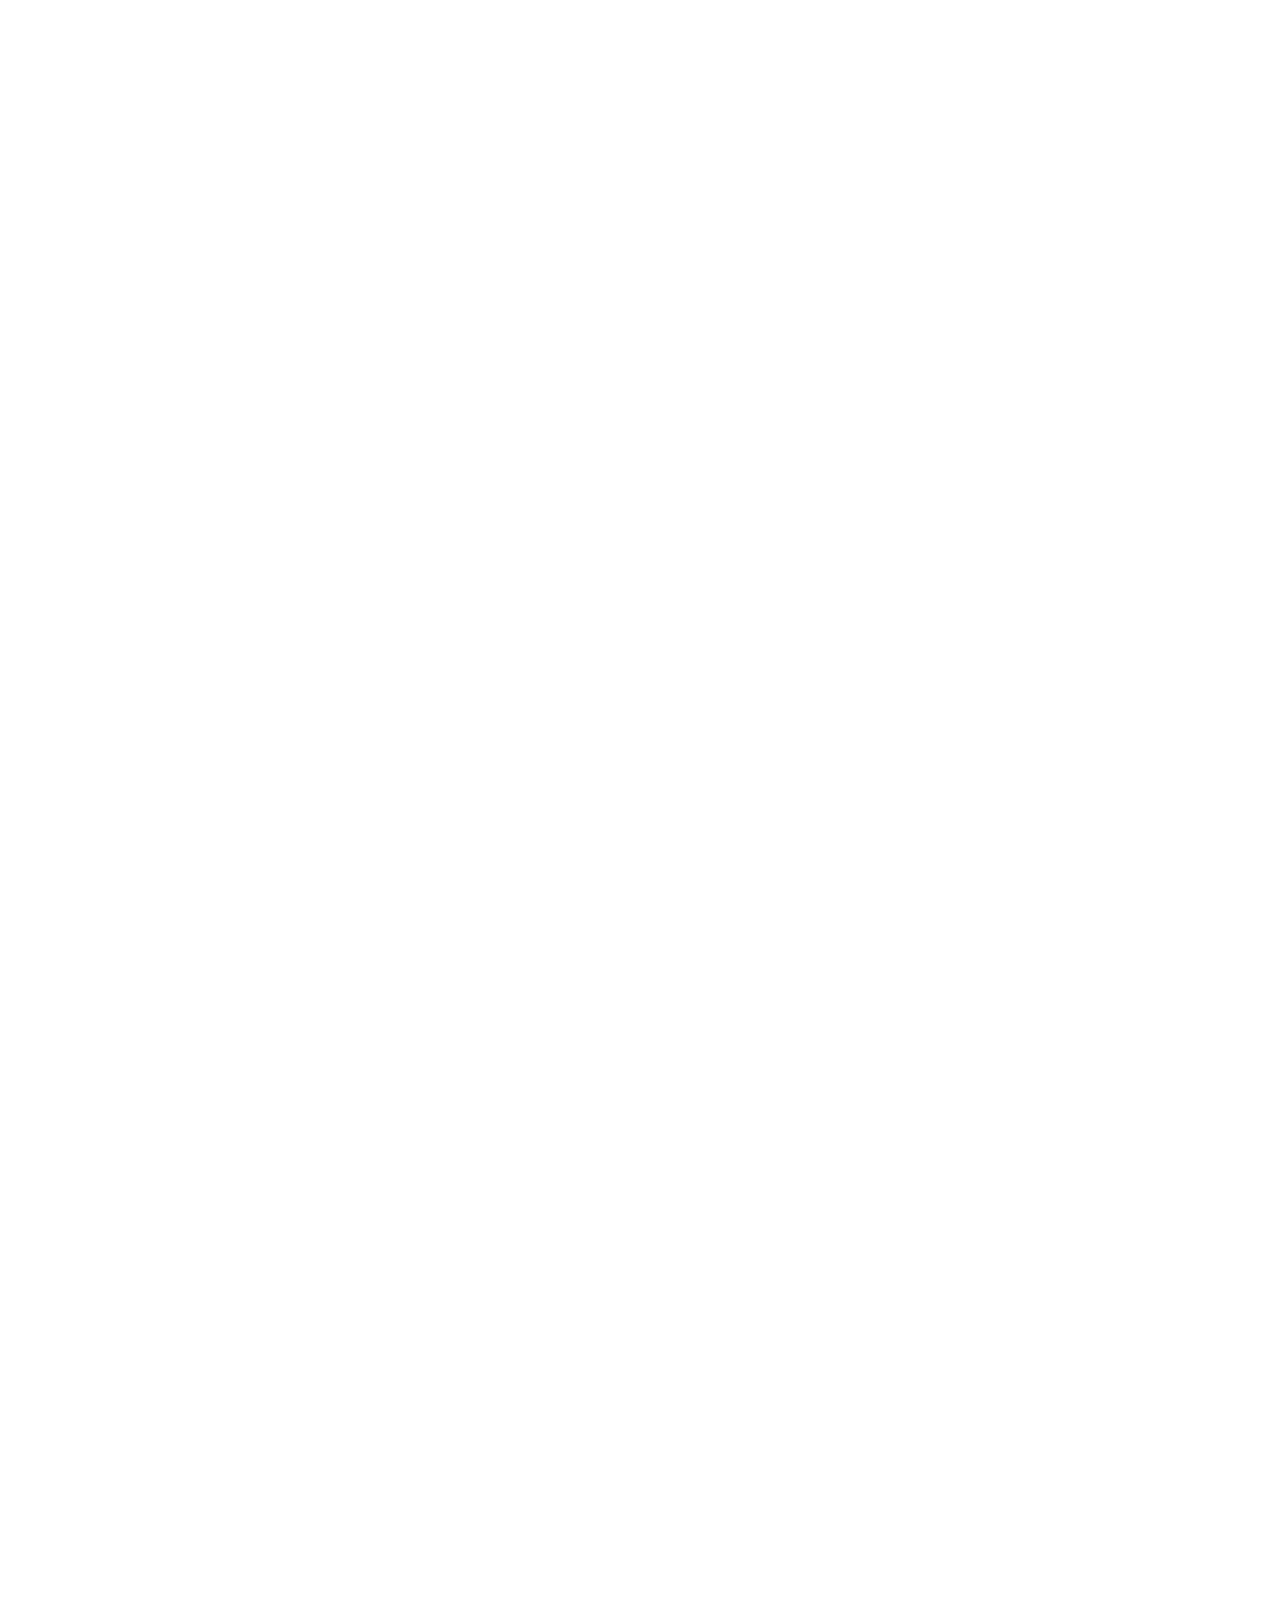
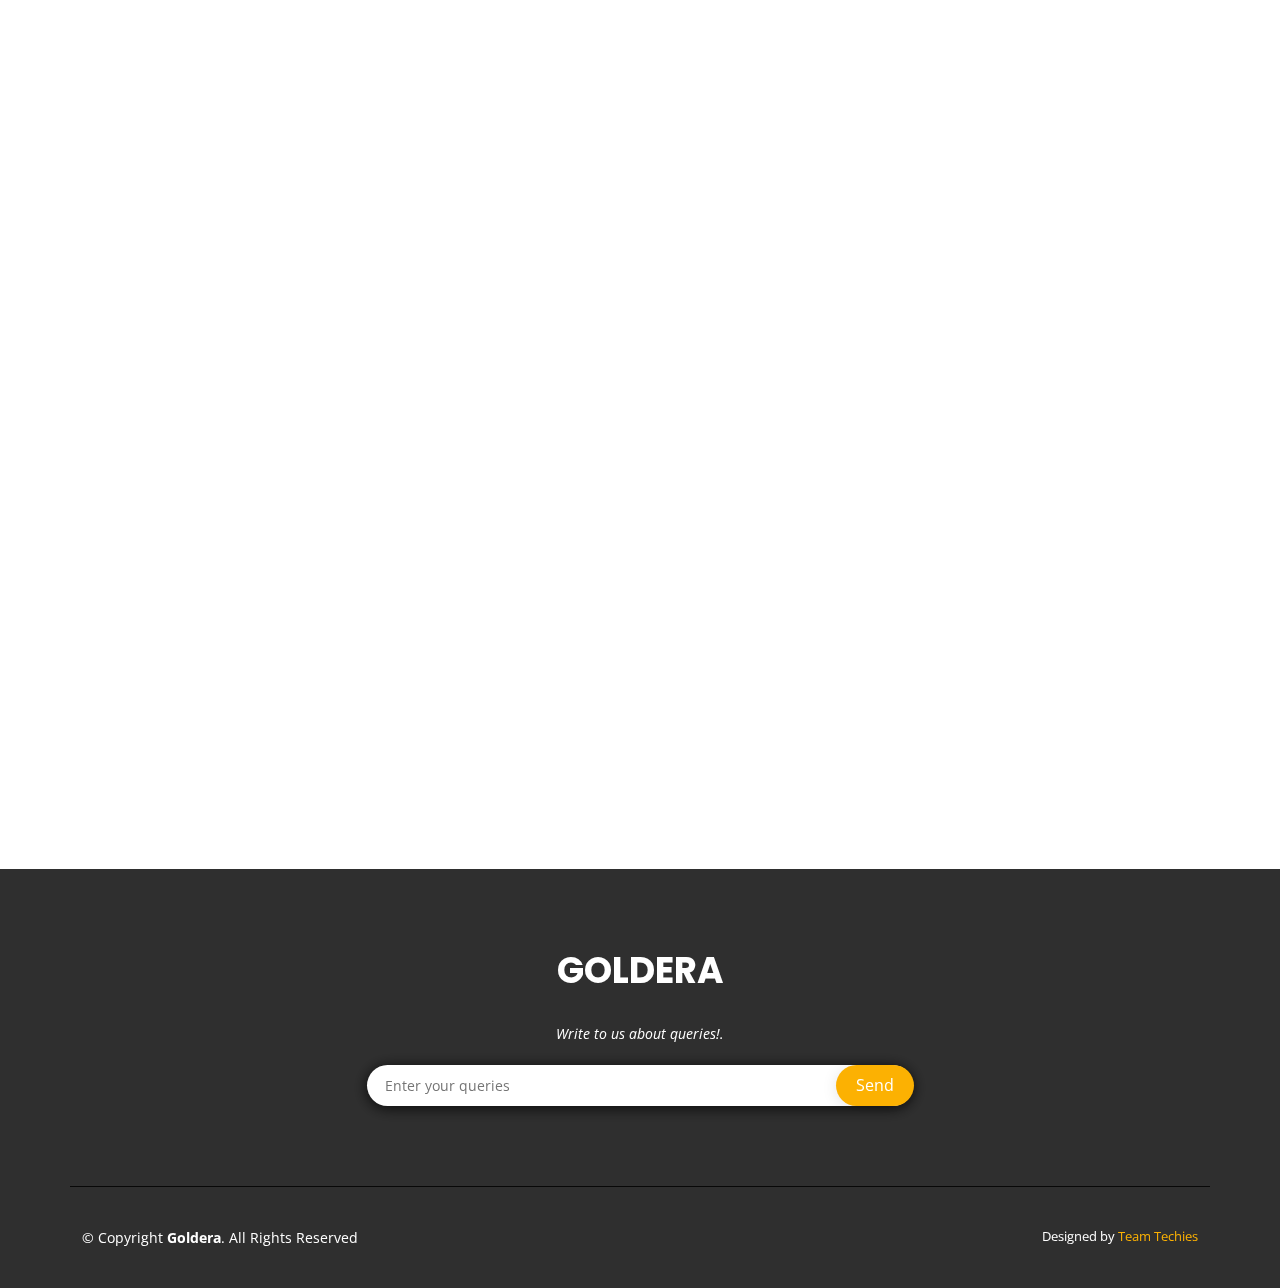
==== commit fa90c674: "Update index.html" ====
--- a/index.html
+++ b/index.html
@@ -229,12 +229,8 @@
 
       </div>
     </section>
-
-    
-
   </main>
 
-  
   <footer id="footer">
 
     <div class="footer-top">
--- a/index.css
+++ b/index.css
@@ -279,7 +279,7 @@
     background: none;
     font-size: 16px;
     padding: 0 20px;
-    background: #fdc134;
+    background: #fcb102;
     color: #fff;
     transition: 0.3s;
     border-radius: 50px;
@@ -308,5 +308,9 @@
     text-align: center;
     font-size: 13px;
   }
+
+  #footer .credits a{
+    color: #fcb102;
+  }
   
   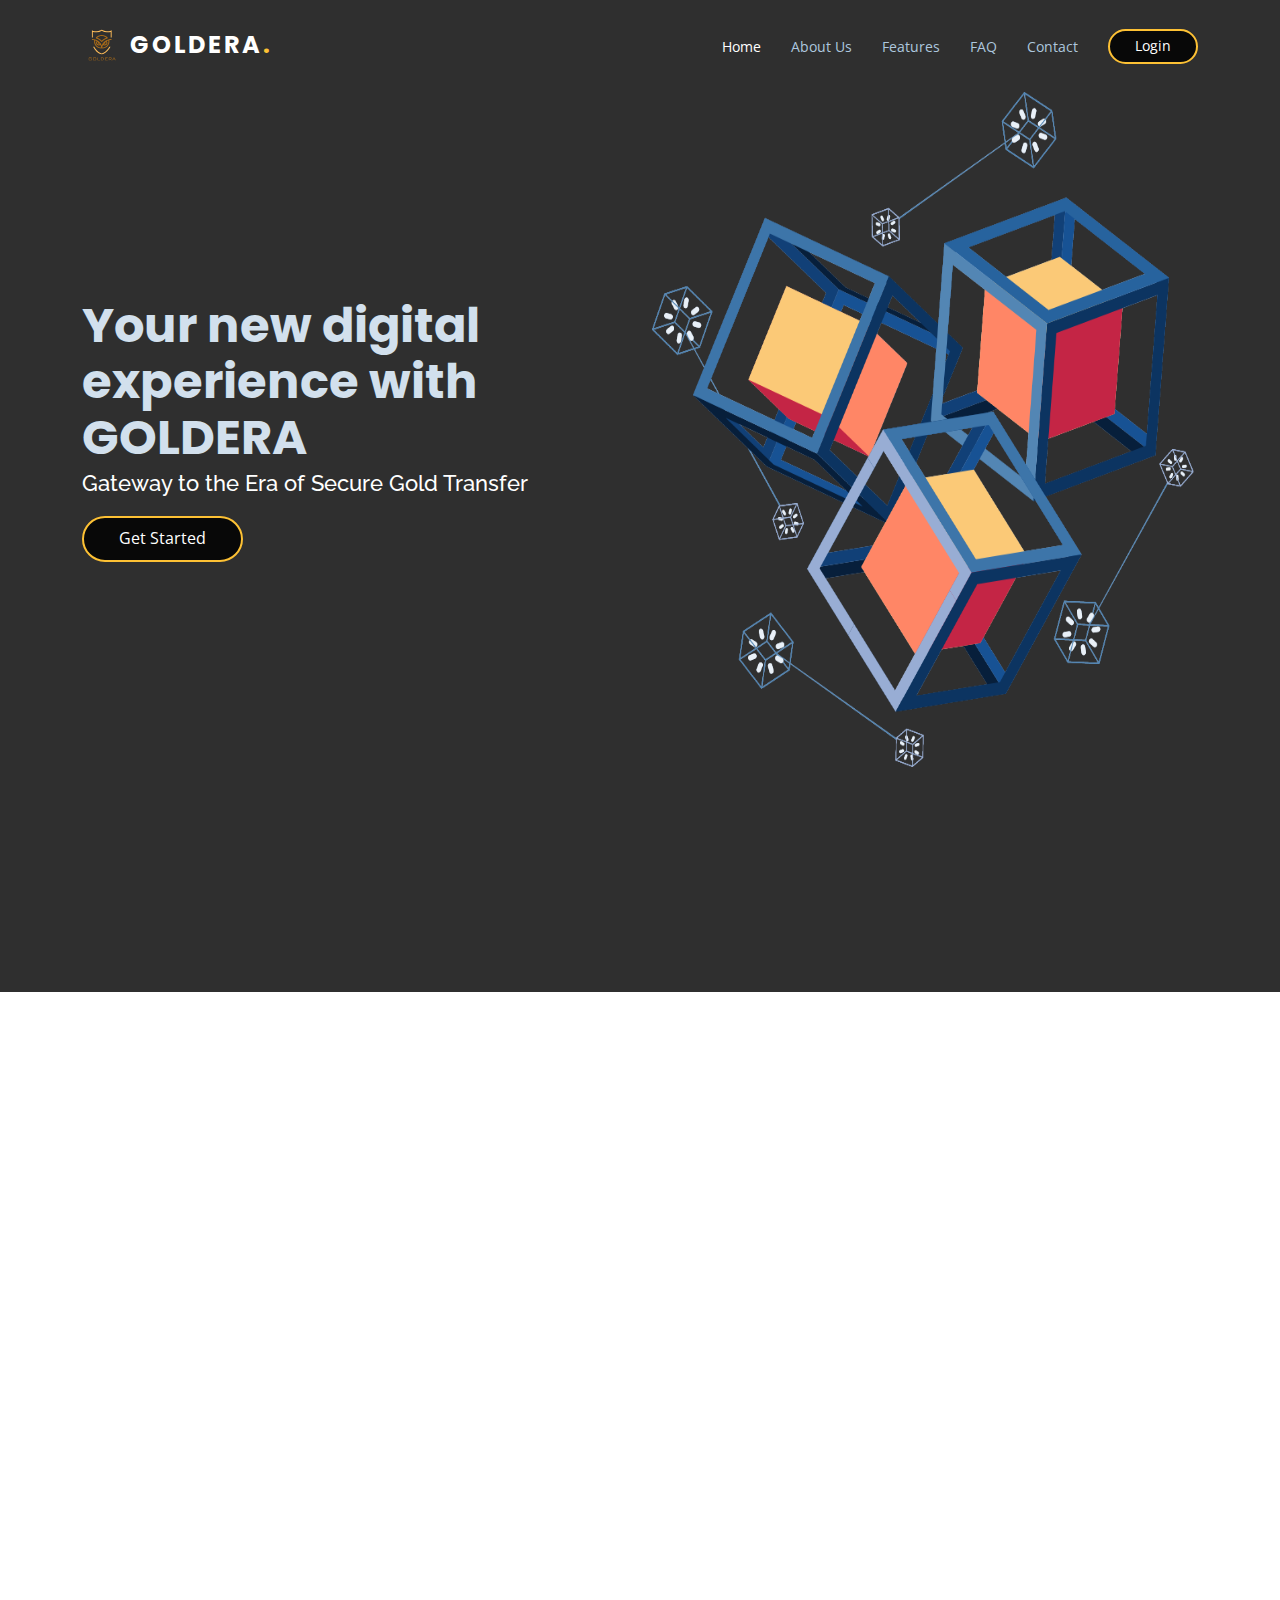
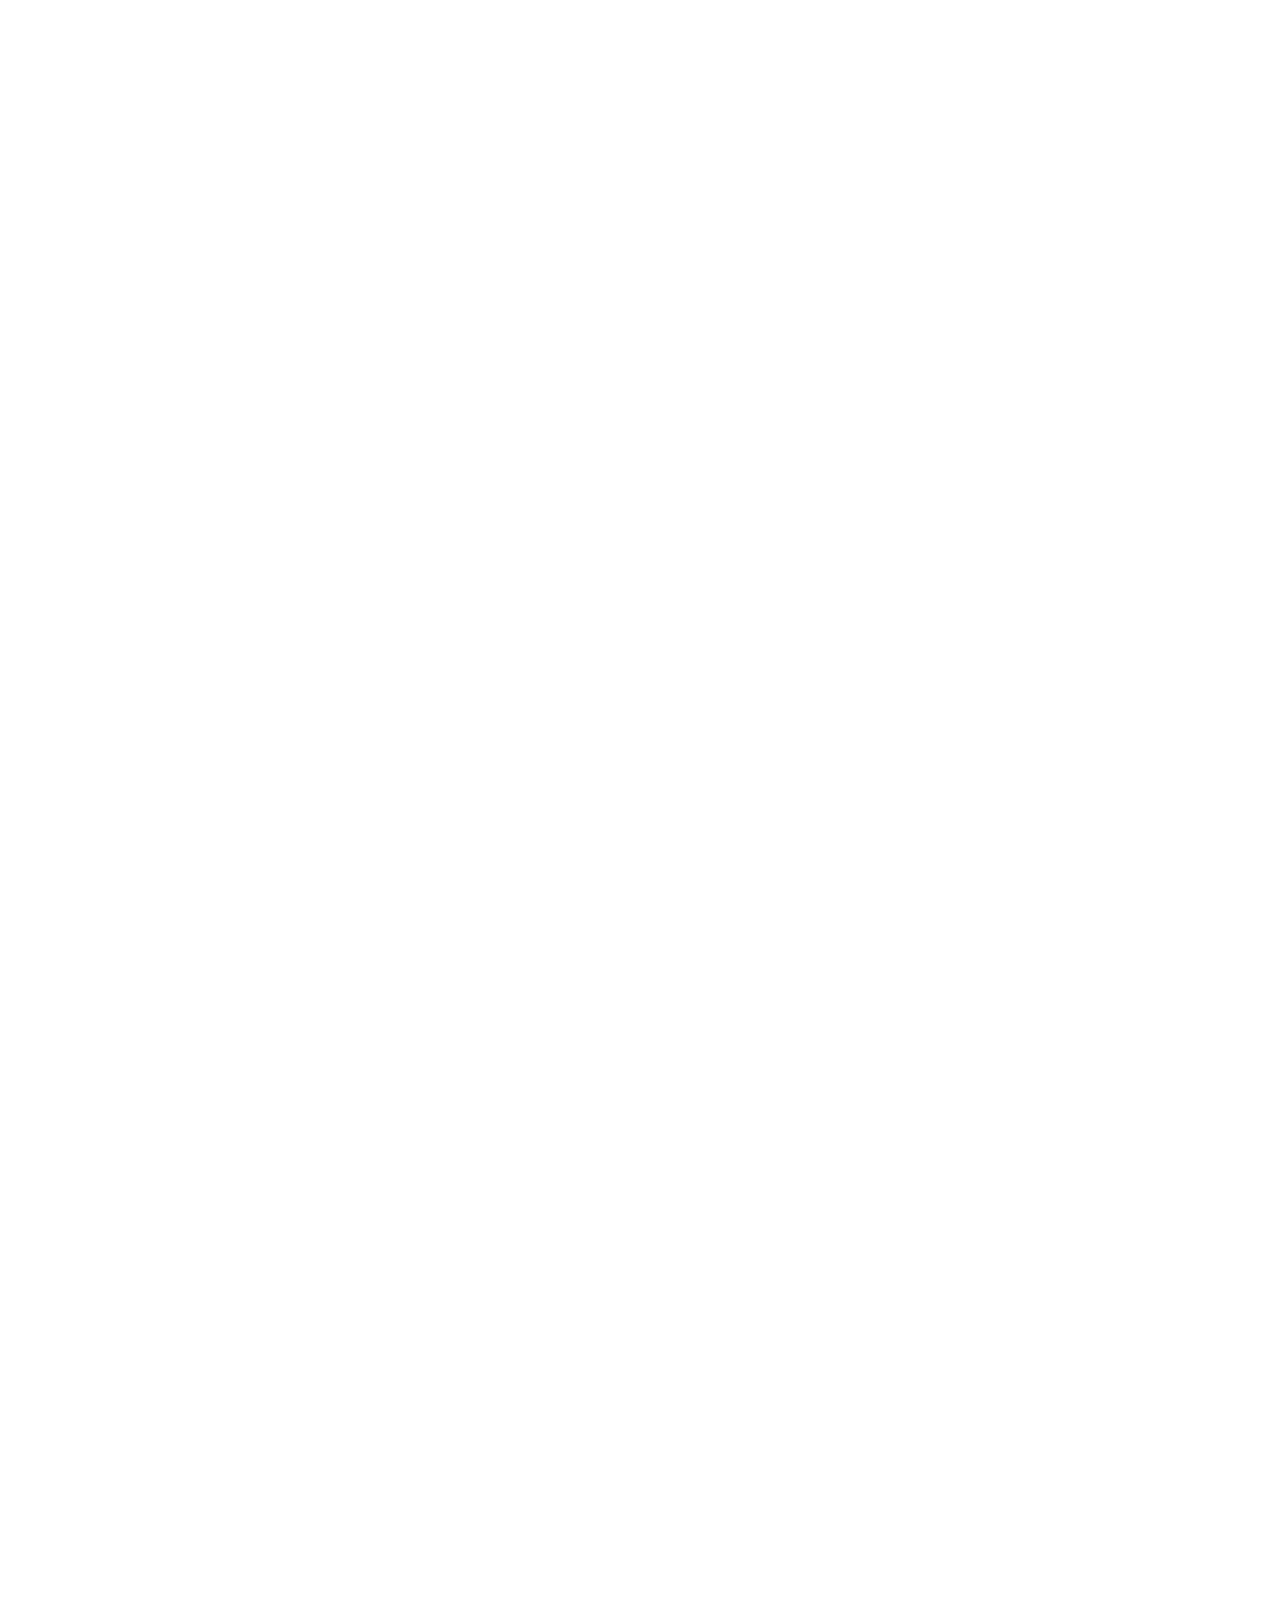
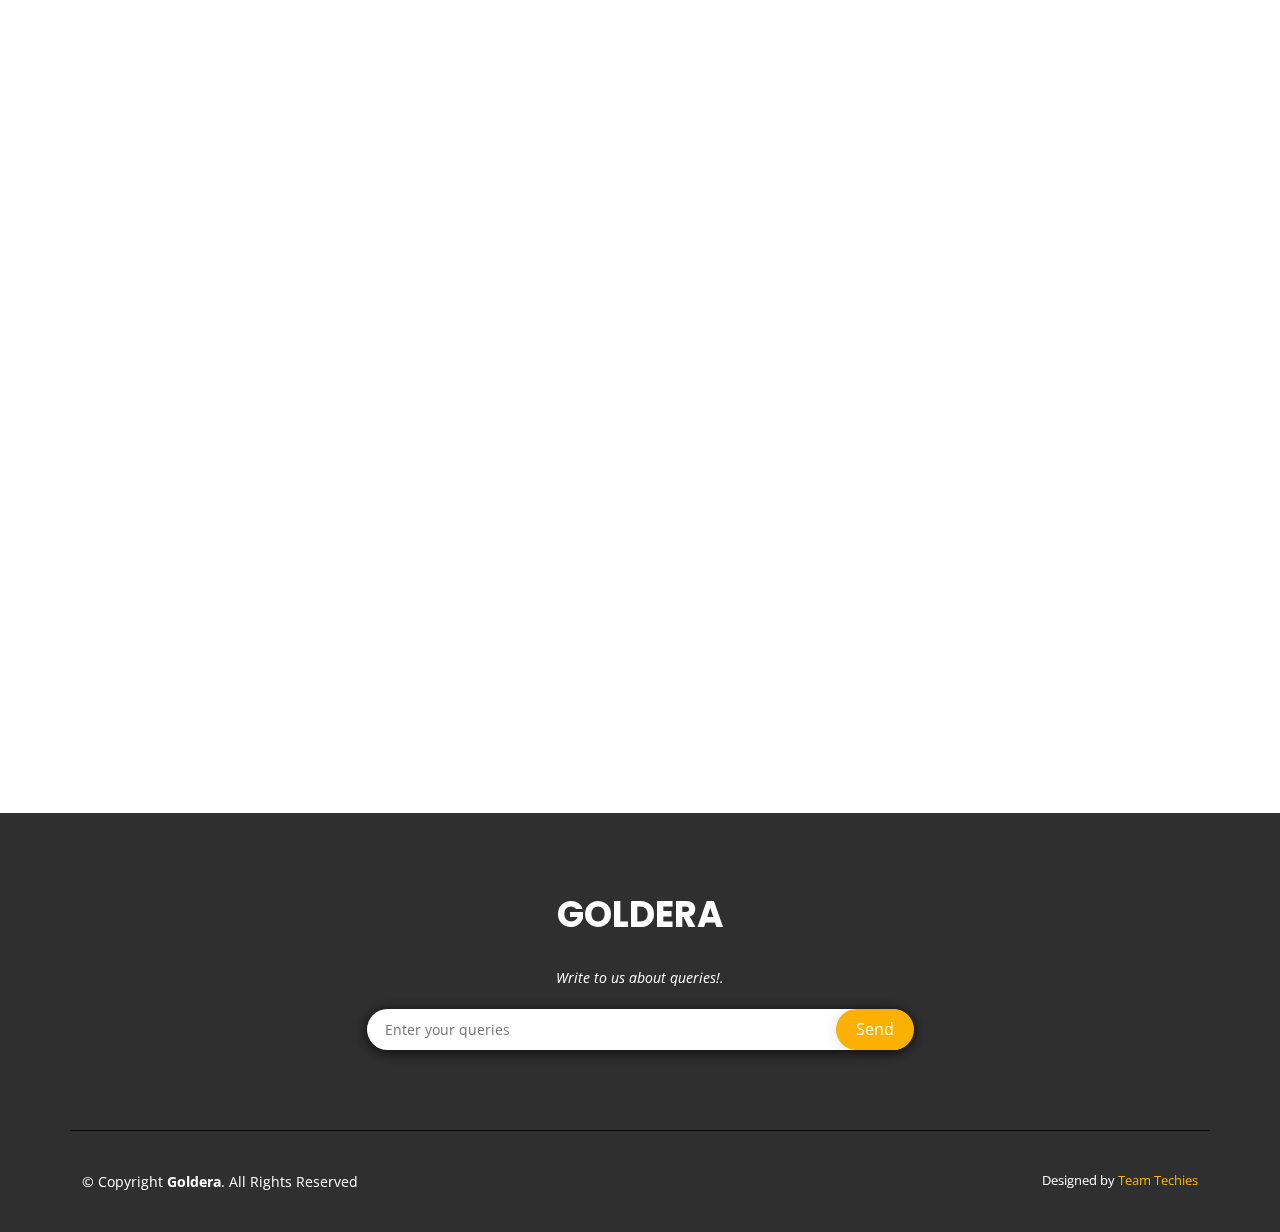
==== commit 55c98176: "Update index.html" ====
--- a/index.html
+++ b/index.html
@@ -151,7 +151,6 @@
 
         <div class="section-title">
           <h2 data-aos="fade-in"><strong>Frequently Asked Questions</strong></h2>
-          <p data-aos="fade-in">Magnam dolores commodi suscipit. Necessitatibus eius consequatur ex aliquid fuga eum quidem. Sit sint consectetur velit. Quisquam quos quisquam cupiditate. Et nemo qui impedit suscipit alias ea. Quia fugiat sit in iste officiis commodi quidem hic quas.</p>
         </div>
 
         <div class="row faq-item d-flex align-items-stretch" data-aos="fade-up">
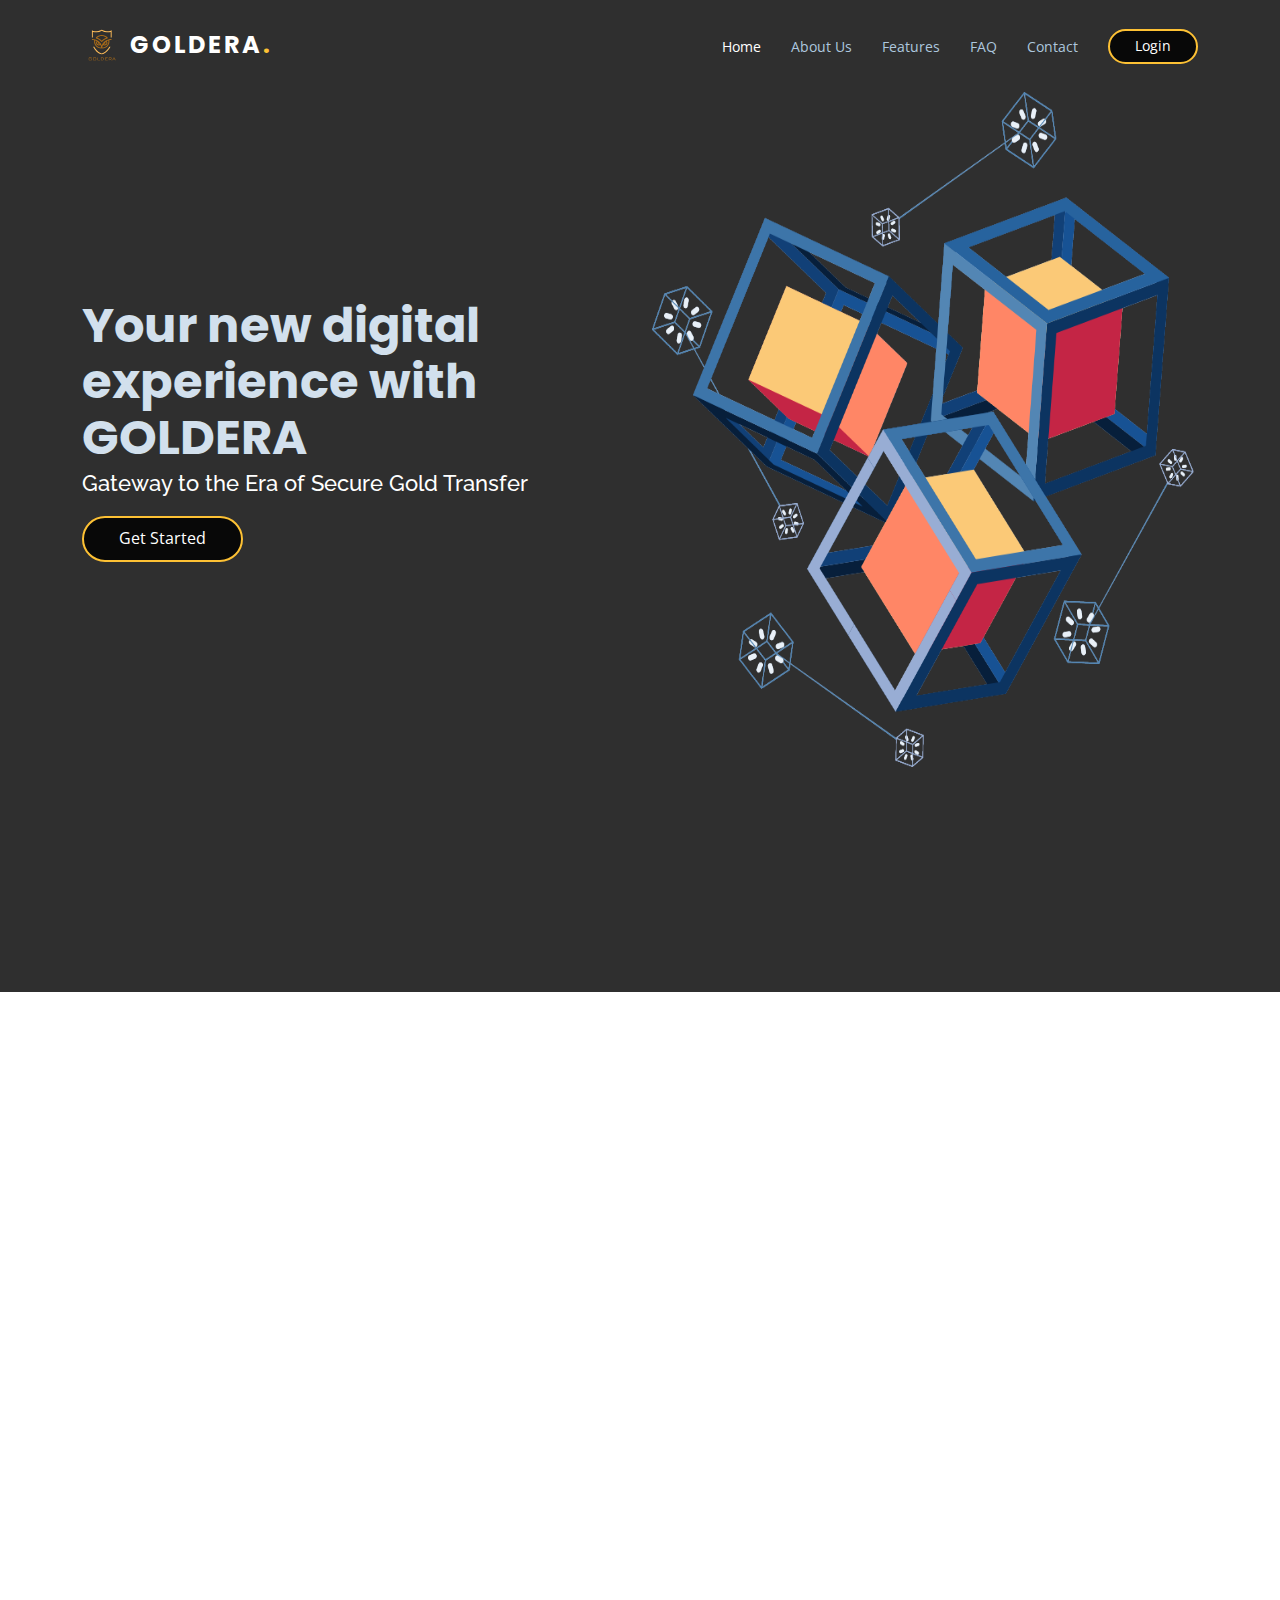
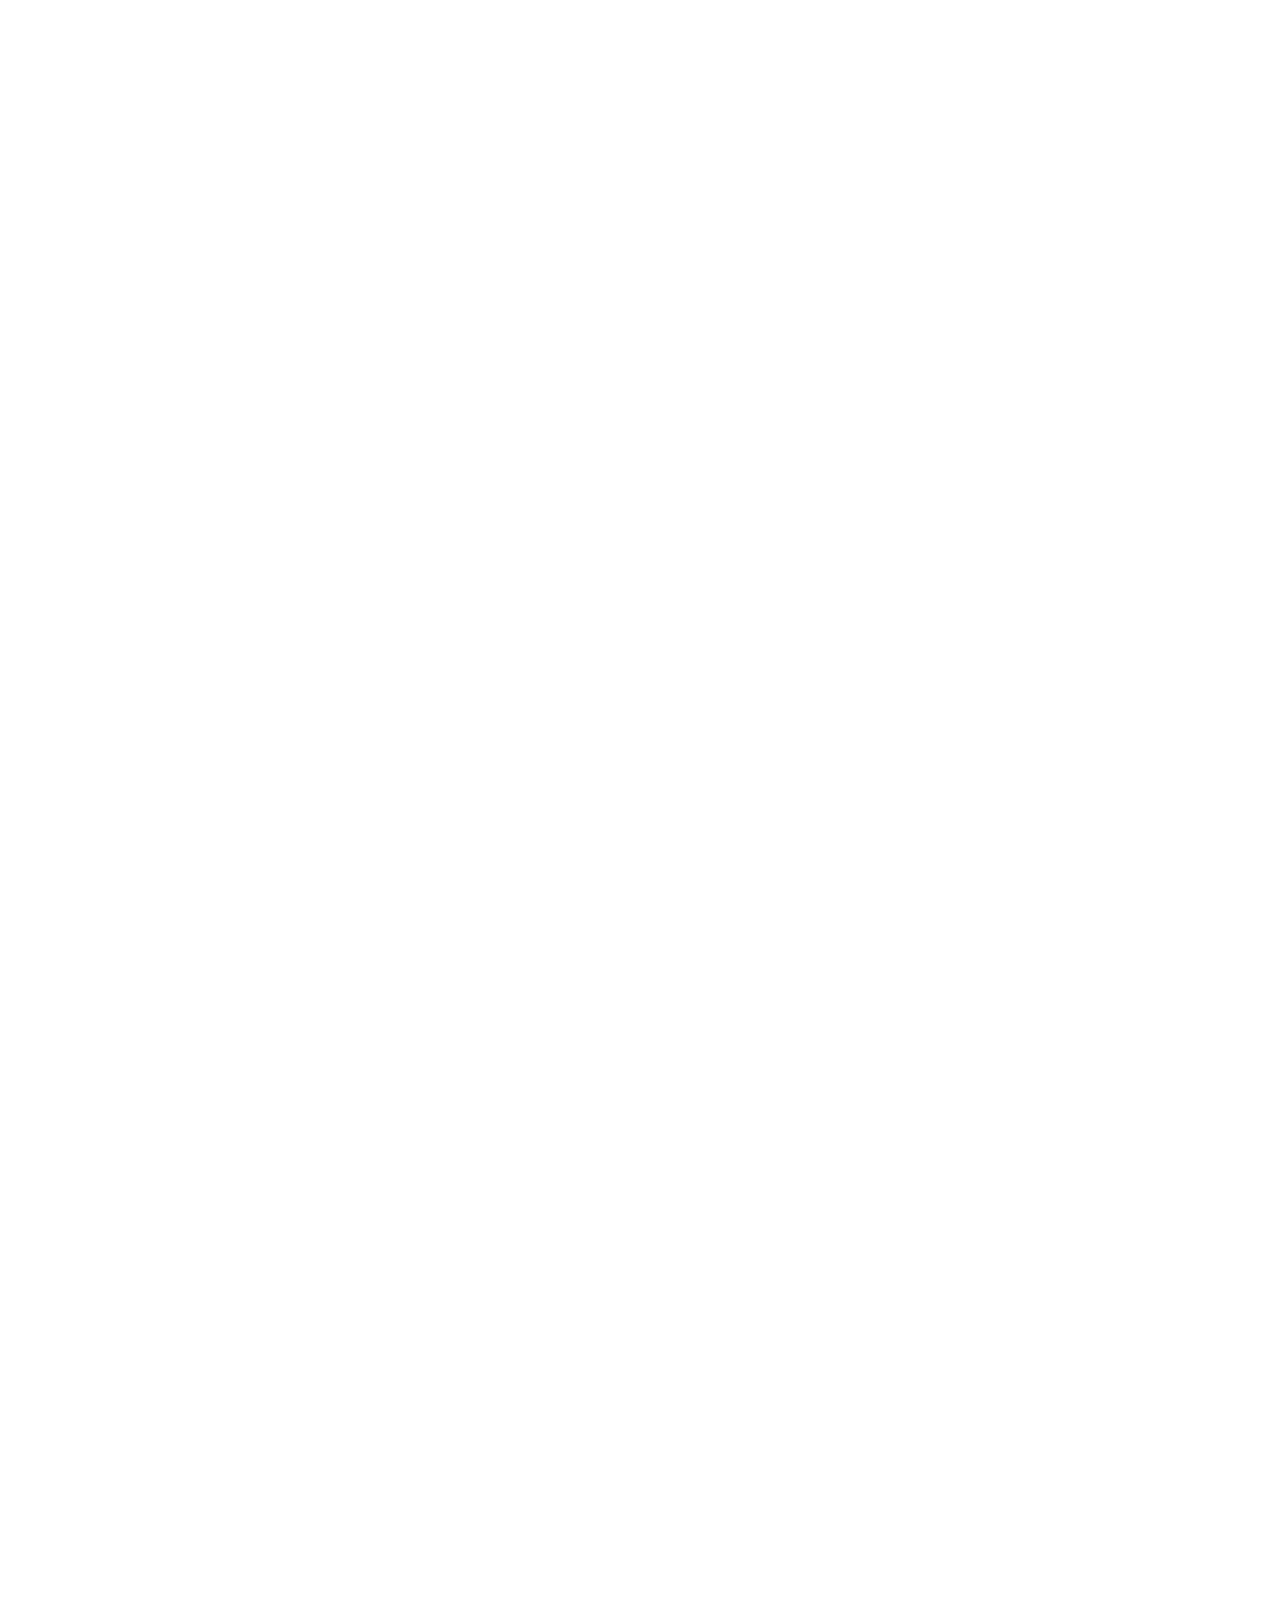
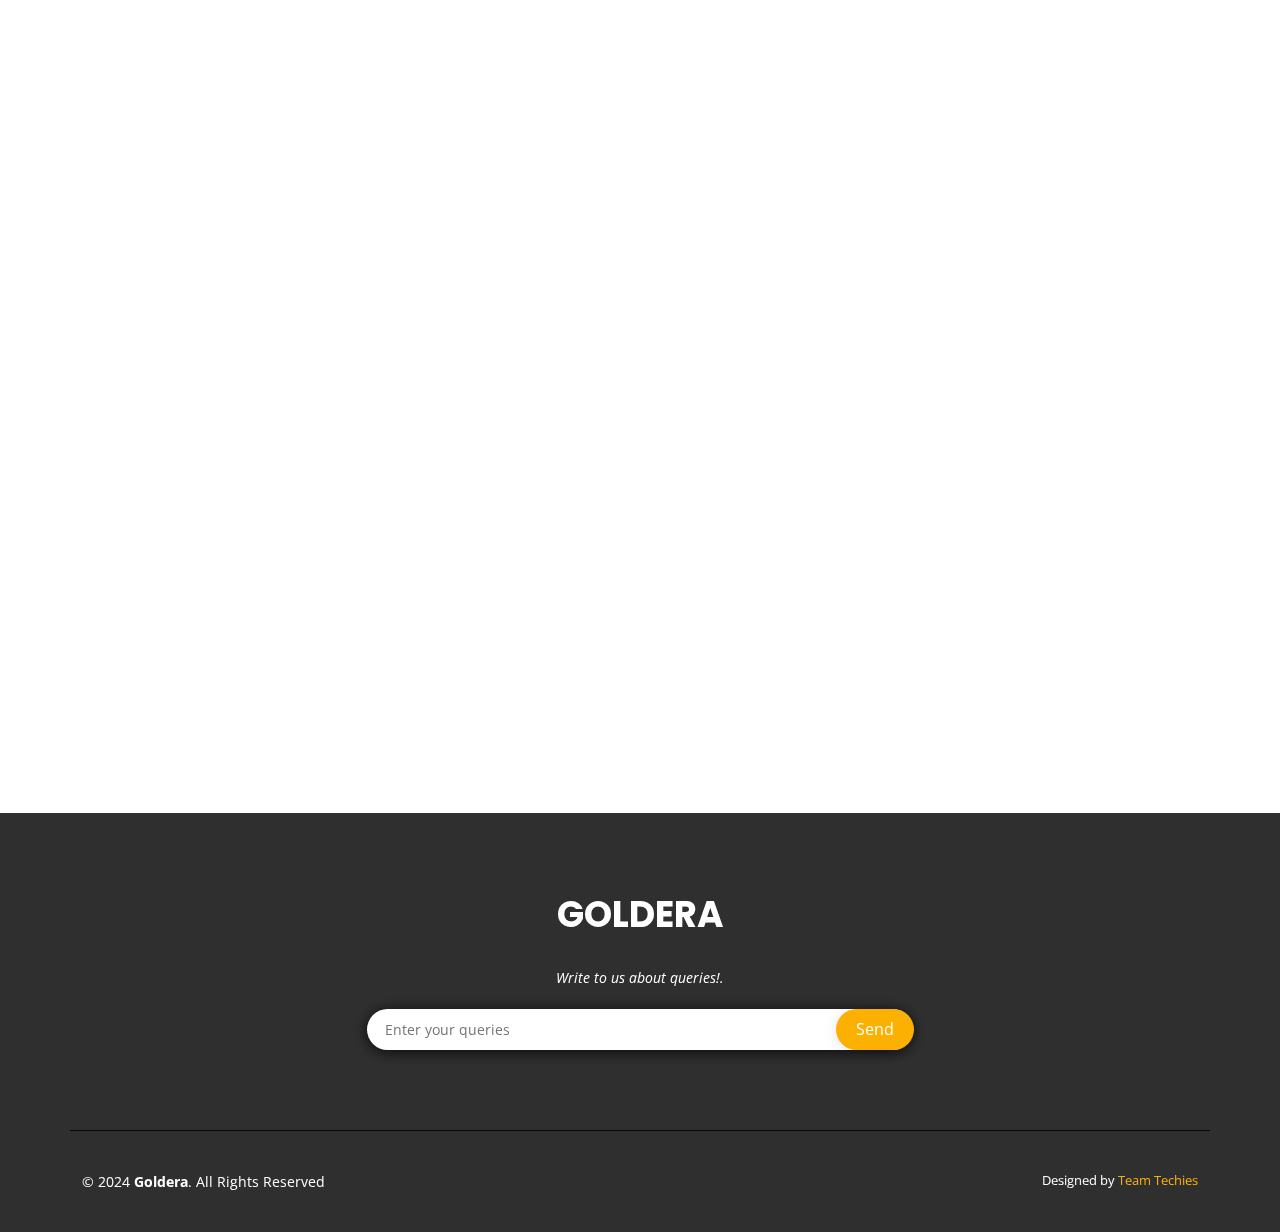
==== commit e85c9c91: "Update index.html" ====
--- a/index.html
+++ b/index.html
@@ -70,8 +70,8 @@
           <div class="col-xl-7">
             <br>
             <div class="content d-flex flex-column justify-content-center ps-0 ps-xl-4">
-              <h3 data-aos="fade-in" data-aos-delay="100">Our Vision</h3>
-              <p data-aos="fade-in">
+              <h3 data-aos="fade-in" data-aos-delay="200">Our Vision</h3>
+              <p data-aos="fade-in" data-aos-delay="200">
                 Welcome to the future of gold exchange in India! Our innovative system represents a significant leap forward in the way gold assets are managed, bought, and sold across the nation. By seamlessly integrating Aadhar IDs and Hallmark Unique Identification numbers (HUIDs), we have created an unparalleled level of transparency, traceability, and purity assurance in the gold market. Our commitment to utilizing cutting-edge Web3 technologies, including blockchain, ensures that ownership records are not only secure but also immutable, setting a new industry benchmark for reliability and trustworthiness. <br>
 
 At the heart of our platform lies a mission to streamline the gold exchange process, making it not only more efficient but also more accessible to a wider range of stakeholders. Whether you're a jewellery owner looking to sell your gold with confidence or a bank or loan provider seeking fast and accurate verification of gold assets, our system is designed to meet your needs with precision and reliability.
@@ -256,7 +256,7 @@
 
     <div class="container footer-bottom clearfix">
       <div class="copyright">
-        &copy; Copyright <strong><span>Goldera</span></strong>. All Rights Reserved
+        &copy; 2024 <strong><span>Goldera</span></strong>. All Rights Reserved
       </div>
       <div class="credits">
        
